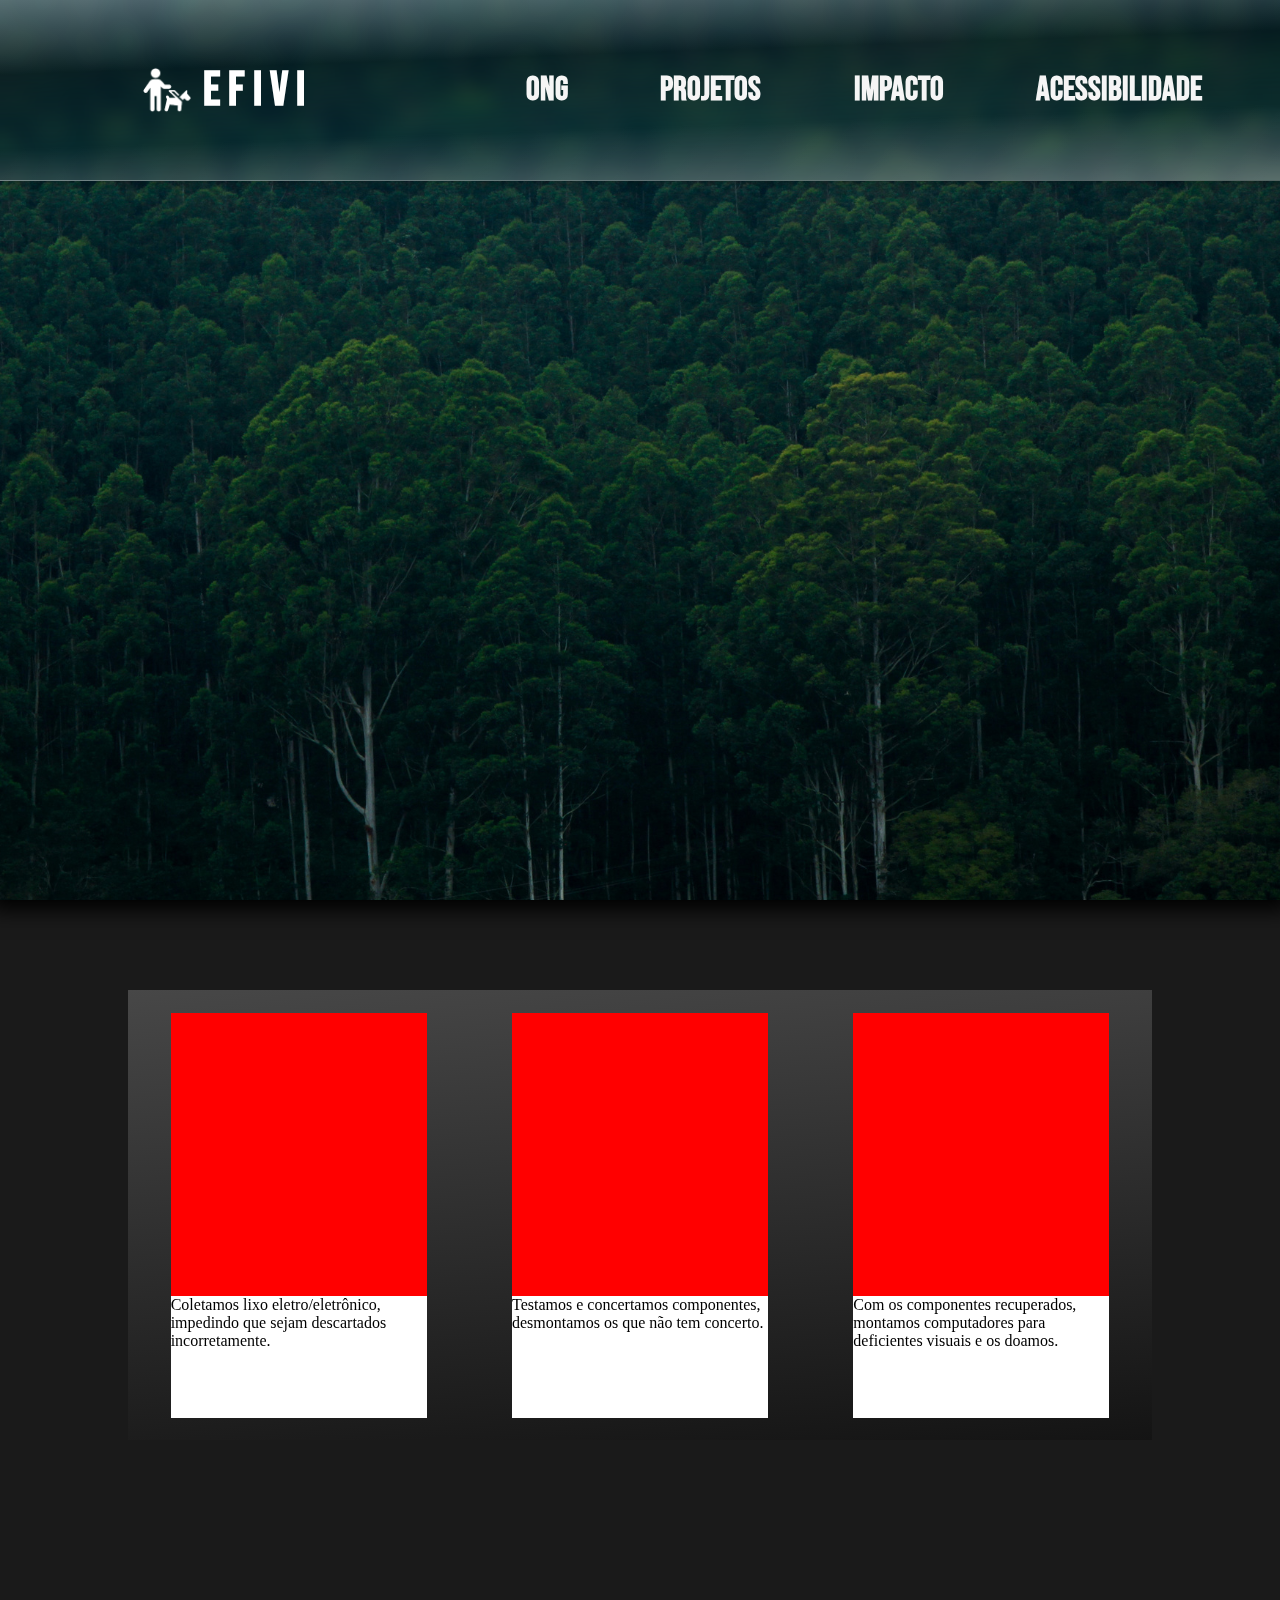
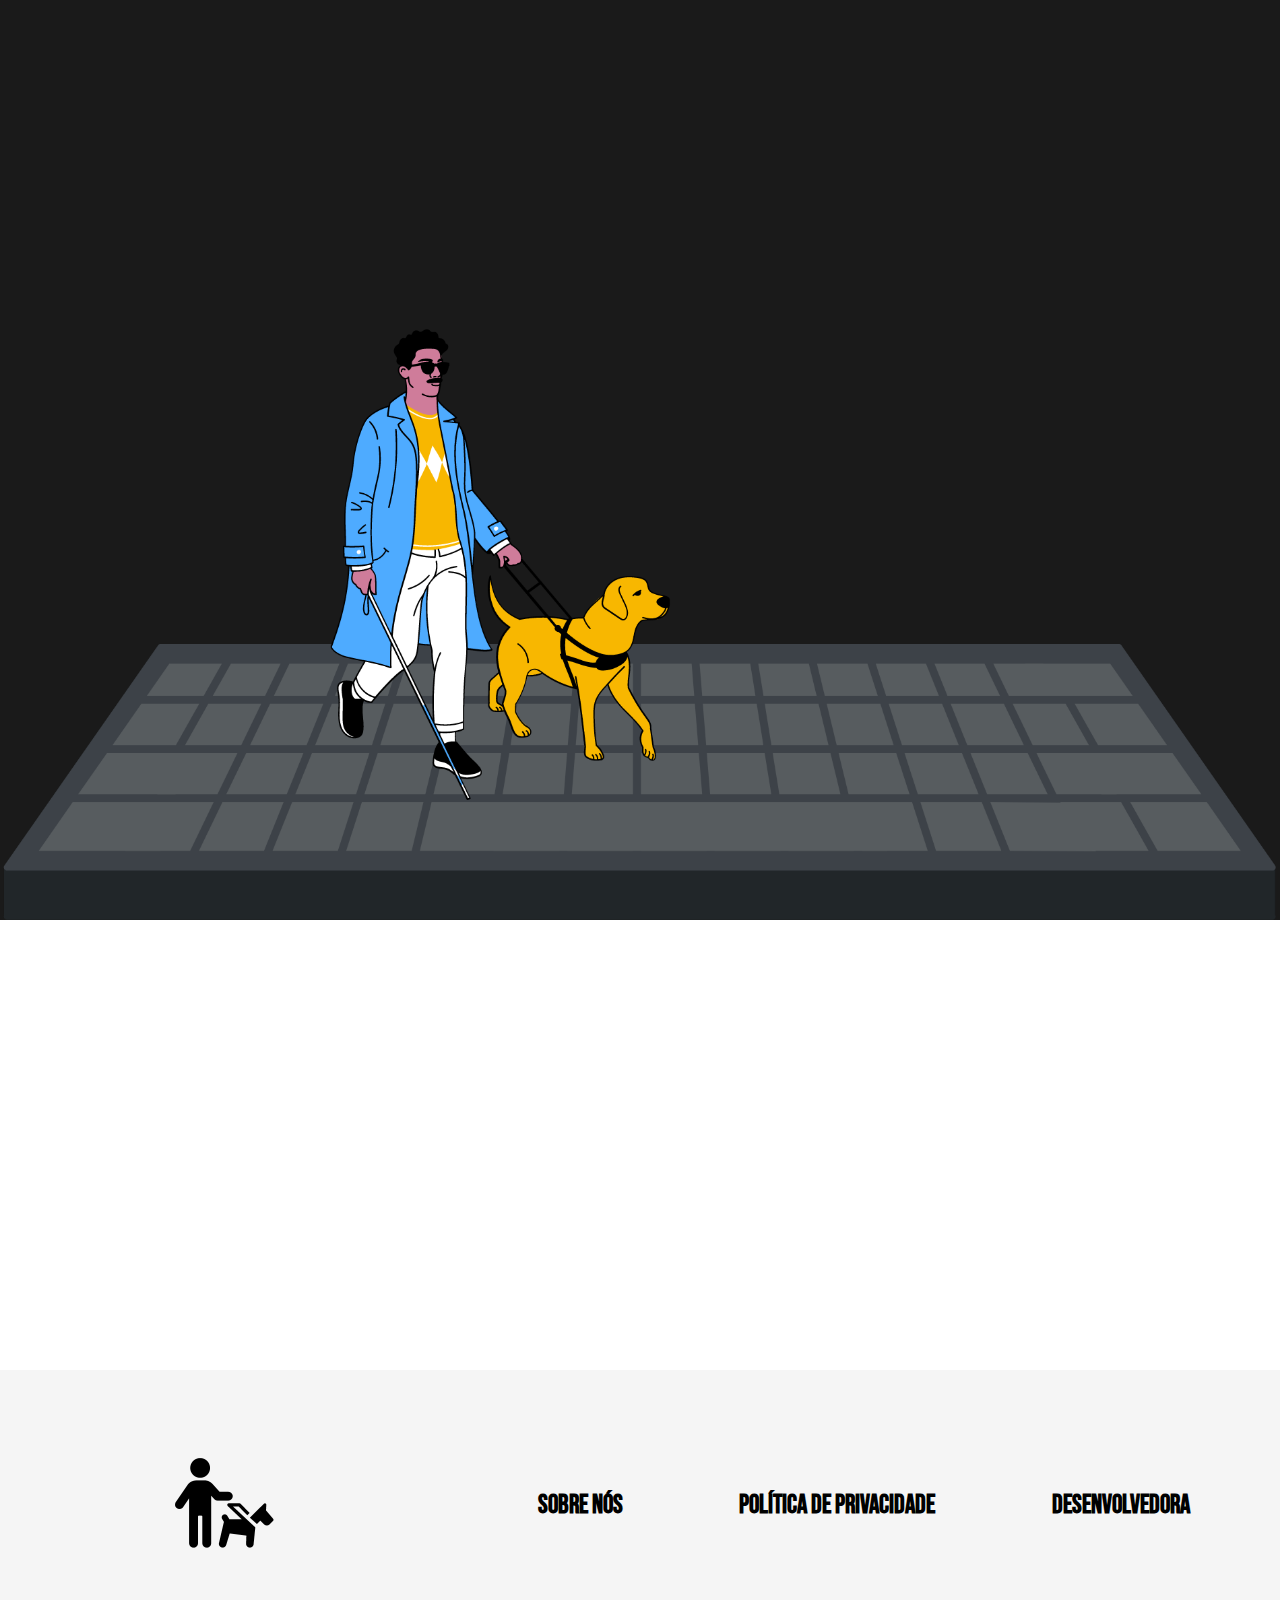
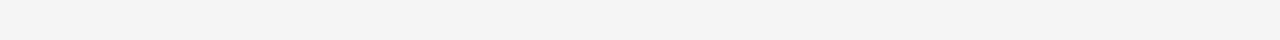
==== Integrador/index.html @ 6c8d858f "testecontent" ====
<!DOCTYPE html>
<html lang="pt-br">
<head>
    <meta charset="UTF-8">
    <meta name="viewport" content="width=device-width, initial-scale=1.0">
    <link rel="preconnect" href="https://fonts.googleapis.com">
    <link rel="preconnect" href="https://fonts.gstatic.com" crossorigin>
    <link href="https://fonts.googleapis.com/css2?family=Bebas+Neue&display=swap" rel="stylesheet">
    <link rel="stylesheet" href="index.css">
    <title>EFIVI</title>
</head>
<body>
    <header>
        <div class="logo">
            <a class="l-link" href="#">
                <img class="l-img" src="img/icons/2.png" alt="">
                <h1 id="l-name" class="name">E F I V I</h1>
            </a>
        </div>
        <nav class="menu">
            <a class="m-link" href="#"><h2>ONG</h2></a>
            <a class="m-link" href="#"><h2>Projetos</h2></a>
            <a class="m-link" href="#"><h2>Impacto</h2></a>
            <a class="m-link" href="#"><h2>Acessibilidade</h2></a>
        </nav>
        <button id="hamb">
            <img class="h-img" src="img/icons/hamb.png" alt="Ícone hamburguer para abrir o menu principal">
            <img class="x-img hiden" src="img/icons/x.png" alt="Ícone de x para ocultar o menu principal">
        </button>
    </header>

    <div class="presents">
        
    </div>

    <div class="info">
        <div class="i-cards">
            <div class="i-card">
                <div class="card-img"></div>
                <div class="card-text">
                    <p>Coletamos lixo eletro/eletrônico, impedindo que sejam descartados incorretamente.</p>
                </div>
            </div>
            <div class="i-card">
                <div class="card-img"></div>
                <div class="card-text">
                    <p>Testamos e concertamos componentes, desmontamos os que não tem concerto.</p>
                </div>
            </div>
            <div class="i-card">
                <div class="card-img"></div>
                <div class="card-text">
                    <p>Com os componentes recuperados, montamos computadores para deficientes visuais e os doamos.</p>
                </div>
            </div>
        </div>
    </div>

    <div class="local">
        <iframe class="map" src="https://www.google.com/maps/embed?pb=!1m14!1m8!1m3!1d14887.878663776388!2d-48.9656701!3d-21.1137755!3m2!1i1024!2i768!4f13.1!3m3!1m2!1s0x94bc1e9eace9d017%3A0xddfdd02f52a546bb!2sONG%20EFIVI%20-%20Eficiente%20Visual!5e0!3m2!1spt-BR!2sbr!4v1712339303853!5m2!1spt-BR!2sbr" style="border:0;" allowfullscreen="" loading="lazy" referrerpolicy="no-referrer-when-downgrade"></iframe>
    </div>

    <footer>
        <div class="logo">
            <a href="#">
                <img src="img/icons/1.png" alt="">
            </a>
        </div>
        <nav class="f-menu">
            <a class="f-link" href="#"><h3>Sobre nós</h3></a>
            <a class="f-link" href="#"><h3>Política de privacidade</h3></a>
            <a class="f-link" href="#"><h3>Desenvolvedora</h3></a>
        </nav>
    </footer>

    <script src="index.js"></script>
</body>
</html>
---- Integrador/index.css ----
* {
    margin: 0;
    padding: 0;
}

body {
    background-color: #1a1a1a;
}

/*===========================================================================HEADER*/

header {
    font-family: "bebas neue", sans-serif;
    background: linear-gradient(178deg, rgba(255, 255, 255, 0.3), rgba(0, 0, 0, 0.3), transparent, rgba(255, 255, 255, 0.3));
    backdrop-filter: blur(10px);
    color: white;
    width: 100%;
    height: 20vh;
    position: fixed;
    display: flex;
    align-items: center;
    justify-content: space-around;
    z-index: 10;
    border-bottom: 1px solid rgba(245, 245, 245, 0.2);
    box-shadow: 0px 0px 10px 2px rgba(0, 0, 0, 0.3);
}

.logo {
    width: 30%;
    display: flex;
    align-items: center;
    justify-content: space-around;
}

.l-img {
    width: 3rem;
}

.l-link {
    text-decoration: none;
    display: flex;
    align-items: center;
    justify-content: space-around;
    gap: 1vw;
    padding: 1% 2%;
}

.name {
    text-decoration: none;
    color: white;
    font-size: 3rem;
}

.menu {
    width: 60%;
    display: flex;
    align-items: center;
    justify-content: space-around;
}

.m-link {
    text-decoration: none;
    color: whitesmoke;
    font-size: 1.4rem;
    padding: 1% 2%;
    border: 4px solid transparent;

    &:hover {
        color: white;
        border: 4px solid white;
    }
}

#hamb {
    display: none;
    background-color: transparent;
    color: white;
    border: none;
}

.h-img {
    height: 5vh;
}

.x-img {
    height: 5vh;
}

.hiden {
    display: none;
}

/*===========================================================================APRESENTAÇÃO*/

.presents {
    width: 100%;
    height: 100vh;
    background-image: url(img/bg/1.png);
    background-repeat: no-repeat;
    background-size: cover;
    background-position: center;
    box-shadow: 0px 0px 20px 10px black;

    display: flex;
    align-items: center;
    justify-content: center;
}

/*===========================================================================INFO*/

.info {
    width: 100%;
    height: 180vh;
    background-image: url(img/bg/blindwithdog.png);
    background-repeat: no-repeat;
    background-size: contain;
    background-position: bottom;

    display: flex;
    justify-content: center;
}

.i-cards {
    width: 80vw;
    height: 50vh;
    background: linear-gradient(175deg, rgba(255, 255, 255, 0.2), rgba(0, 0, 0, 0.2));
    backdrop-filter: blur(2px);
    margin-top: 10vh;

    display: flex;
    align-items: center;
    justify-content: space-around;
}

.i-card {
    width: 20vw;
    height: 90%;
    background-color: white;
}

.card-img {
    width: 100%;
    height: 70%;
    background-color: red;
}

/*===========================================================================MAPA*/

.local {
    width: 100%;
    height: auto;
    background-color: white;
    display: flex;
    align-items: center;
    flex-direction: column;
}

.map {
    width: 100%;
    height: 50vh;
}

/*===========================================================================FOOTER*/

footer {
    width: 100%;
    height: 30vh;
    background-color: whitesmoke;
    display: flex;
    align-items: center;
    justify-content: space-around;
}

.f-menu {
    width: 60%;
    display: flex;
    align-items: center;
    justify-content: space-around;
}

.f-link {
    text-decoration: none;
    font-family: "bebas neue", sans-serif;
    font-size: 1.4rem;
    color: black;
    border: 4px solid transparent;
    padding: 1% 2%;

    &:hover {
        border: 4px solid black;
    }
}

/*===========================================================================MEDIAQUERY*/

@media (max-width: 900px) {
    .logo {
        width: 50%;
    }
    .menu {
        display: none;
    }
    .show {
        display: flex;
        flex-direction: column;
        position: absolute;
        top: 100%;
        width: 100%;
        padding: 1%;
        background-color: rgba(0, 0, 0, 0.6);
        backdrop-filter: blur(5px);
    }
    #hamb {
        display: block;
    }
    .f-menu {
        flex-direction: column;
    }
}
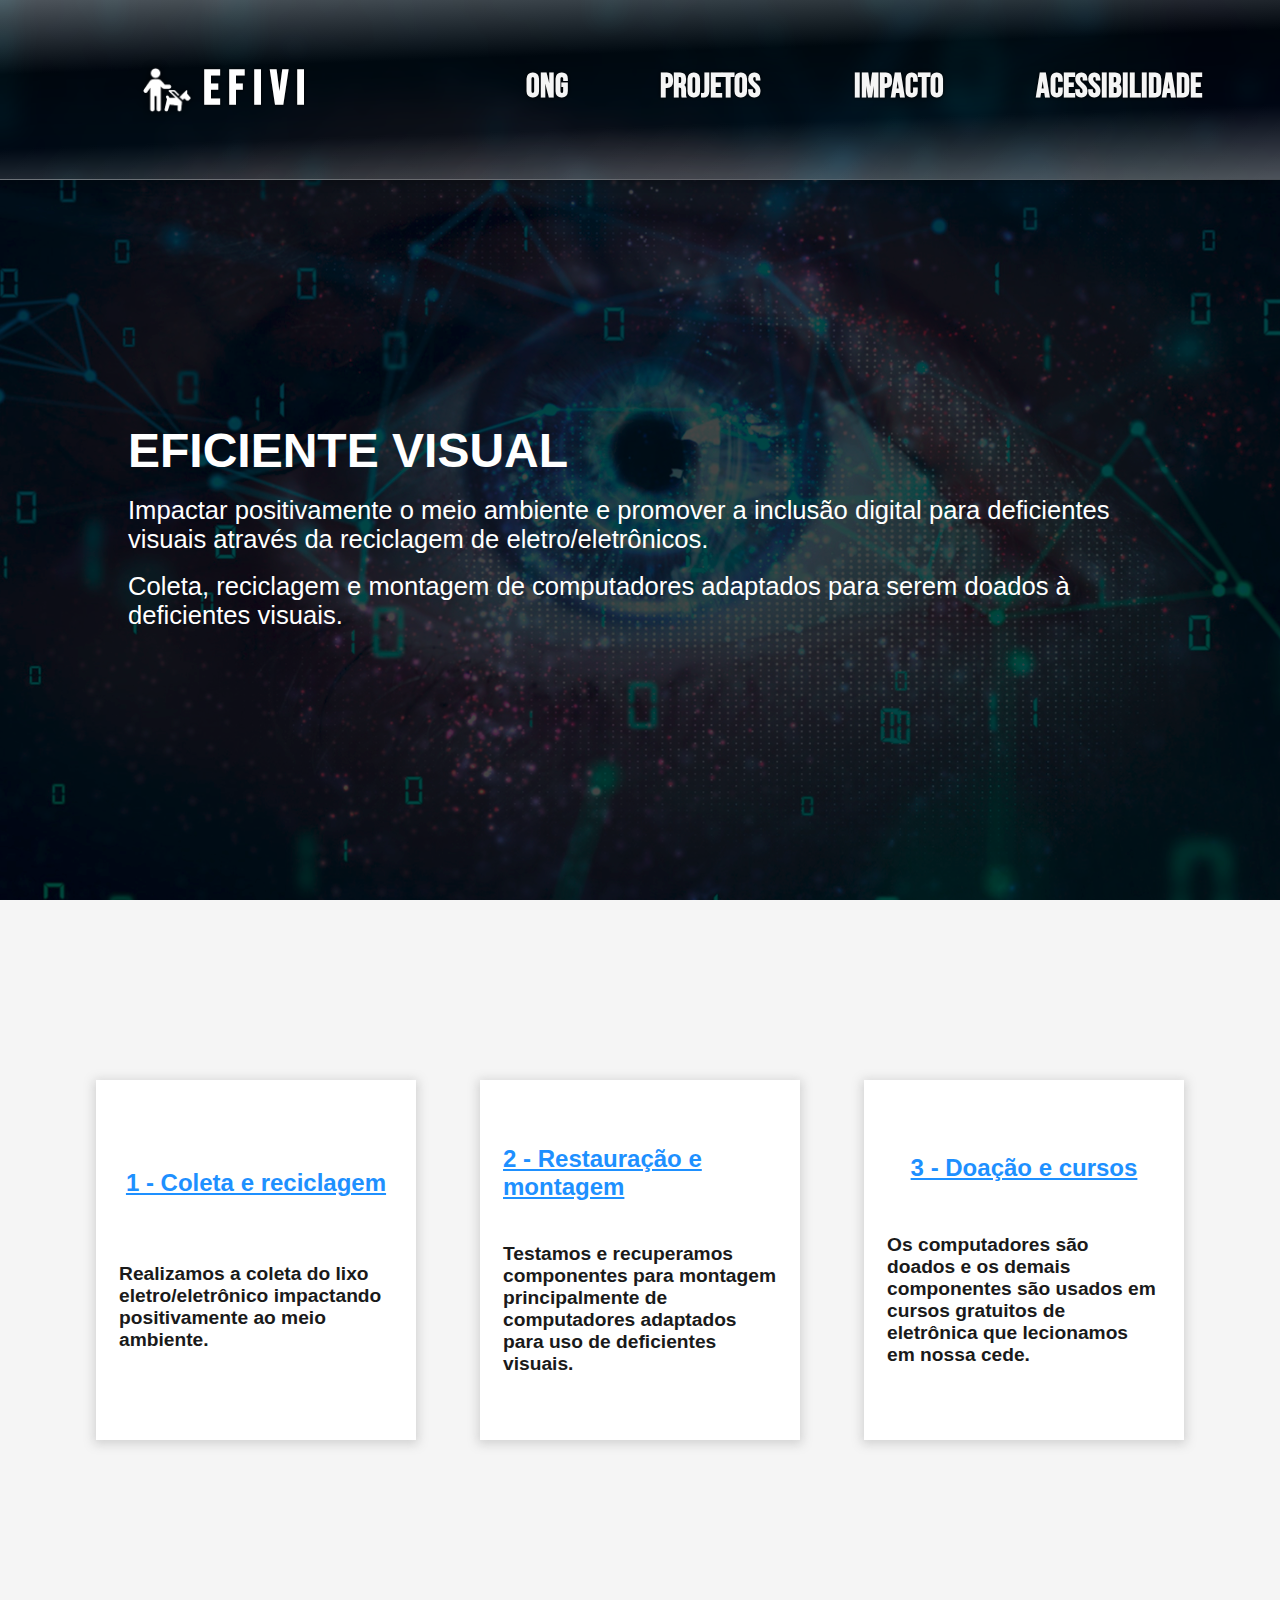
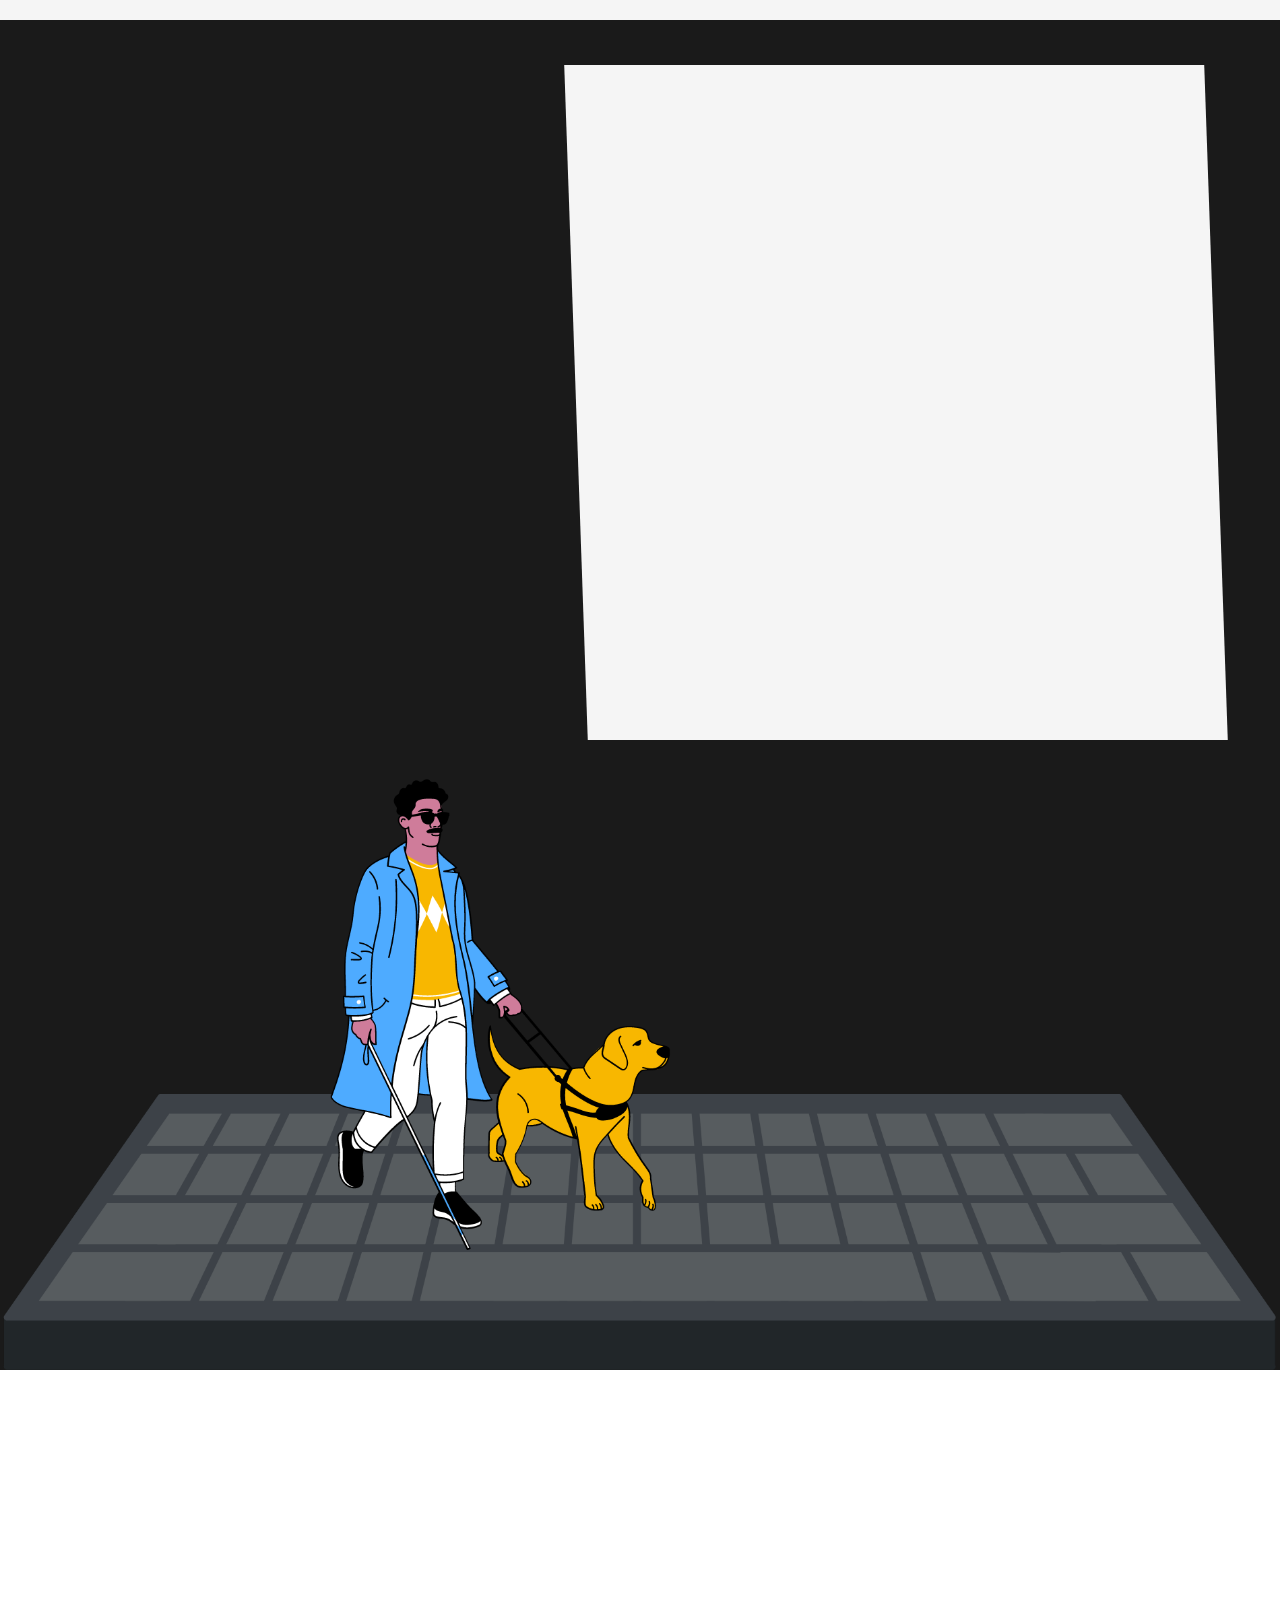
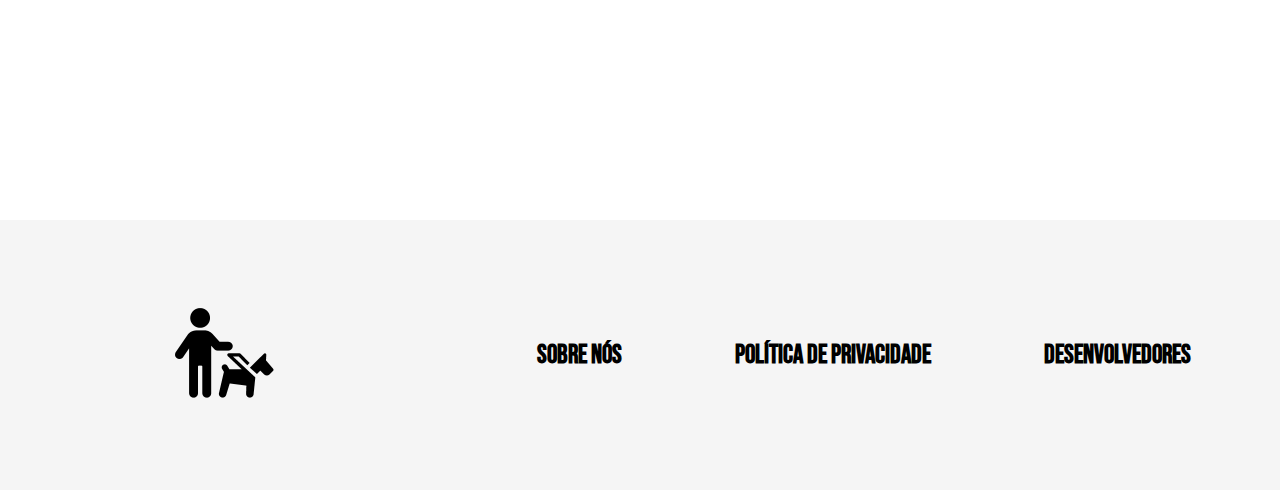
==== commit abd6578f: "1104" ====
--- a/Integrador/index.html
+++ b/Integrador/index.html
@@ -30,29 +30,39 @@
     </header>
 
     <div class="presents">
-        
+        <div class="p-content">
+            <div class="p-title">
+                <p class="t-text">EFICIENTE VISUAL</p>
+            </div>
+            <div class="p-desc">
+                <p class="d-text">Impactar positivamente o meio ambiente e promover a inclusão digital para deficientes visuais através da reciclagem de eletro/eletrônicos.</p>
+            </div>
+            <div class="p-desc">
+                <p class="d-text">Coleta, reciclagem e montagem de computadores adaptados para serem doados à deficientes visuais.</p>
+            </div>
+        </div>
+    </div>
+
+    <div class="process">
+        <div class="cards">
+            <div class="card">
+                <h3 class="card-title">1 - Coleta e reciclagem</h3>
+                <p class="card-text">Realizamos a coleta do lixo eletro/eletrônico impactando positivamente ao meio ambiente.</p>
+            </div>
+            <div class="card">
+                <h3 class="card-title">2 - Restauração e montagem</h3>
+                <p class="card-text">Testamos e recuperamos componentes para montagem principalmente de computadores adaptados para uso de deficientes visuais.</p>
+            </div>
+            <div class="card">
+                <h3 class="card-title">3 - Doação e cursos</h3>
+                <p class="card-text">Os computadores são doados e os demais componentes são usados em cursos gratuitos de eletrônica que lecionamos em nossa cede.</p>
+            </div>
+        </div>
     </div>
 
     <div class="info">
-        <div class="i-cards">
-            <div class="i-card">
-                <div class="card-img"></div>
-                <div class="card-text">
-                    <p>Coletamos lixo eletro/eletrônico, impedindo que sejam descartados incorretamente.</p>
-                </div>
-            </div>
-            <div class="i-card">
-                <div class="card-img"></div>
-                <div class="card-text">
-                    <p>Testamos e concertamos componentes, desmontamos os que não tem concerto.</p>
-                </div>
-            </div>
-            <div class="i-card">
-                <div class="card-img"></div>
-                <div class="card-text">
-                    <p>Com os componentes recuperados, montamos computadores para deficientes visuais e os doamos.</p>
-                </div>
-            </div>
+        <div class="info-content">
+            
         </div>
     </div>
 
@@ -69,7 +79,7 @@
         <nav class="f-menu">
             <a class="f-link" href="#"><h3>Sobre nós</h3></a>
             <a class="f-link" href="#"><h3>Política de privacidade</h3></a>
-            <a class="f-link" href="#"><h3>Desenvolvedora</h3></a>
+            <a class="f-link" href="#"><h3>Desenvolvedores</h3></a>
         </nav>
     </footer>
 
--- a/Integrador/index.css
+++ b/Integrador/index.css
@@ -1,6 +1,7 @@
 * {
     margin: 0;
     padding: 0;
+    box-sizing: border-box;
 }
 
 body {
@@ -13,7 +14,6 @@
     font-family: "bebas neue", sans-serif;
     background: linear-gradient(178deg, rgba(255, 255, 255, 0.3), rgba(0, 0, 0, 0.3), transparent, rgba(255, 255, 255, 0.3));
     backdrop-filter: blur(10px);
-    color: white;
     width: 100%;
     height: 20vh;
     position: fixed;
@@ -34,6 +34,7 @@
 
 .l-img {
     width: 3rem;
+    filter: drop-shadow(0px 0px 4px black);
 }
 
 .l-link {
@@ -49,6 +50,7 @@
     text-decoration: none;
     color: white;
     font-size: 3rem;
+    text-shadow: 0px 0px 4px black;
 }
 
 .menu {
@@ -61,13 +63,17 @@
 .m-link {
     text-decoration: none;
     color: whitesmoke;
+    font-weight: bold;
+    text-shadow: 0px 0px 4px black;
     font-size: 1.4rem;
     padding: 1% 2%;
-    border: 4px solid transparent;
+    /*border: 4px solid transparent;*/
+    border-bottom: 5px solid transparent;
 
     &:hover {
         color: white;
-        border: 4px solid white;
+        /*border: 4px solid white;*/
+        border-bottom: 5px solid rgb(110, 214, 6);
     }
 }
 
@@ -95,53 +101,110 @@
 .presents {
     width: 100%;
     height: 100vh;
-    background-image: url(img/bg/1.png);
+    background-image: url(img/bg/olhoquetudovedigital.png);
     background-repeat: no-repeat;
     background-size: cover;
     background-position: center;
     box-shadow: 0px 0px 20px 10px black;
 
     display: flex;
-    align-items: center;
+    align-items: flex-end;
     justify-content: center;
 }
 
+.p-content {
+    width: 80%;
+    margin-bottom: 30vh;
+    display: flex;
+    align-items: flex-start;
+    justify-content: center;
+    flex-direction: column;
+    gap: 2vh;
+}
+
+.t-text {
+    color: white;
+    font-family: sans-serif;
+    font-size: 3rem;
+    font-weight: bold;
+}
+
+.d-text {
+    color: white;
+    font-family: sans-serif;
+    font-size: 1.6rem;
+}
+
+/*===========================================================================PROCESSOS*/
+
+.process {
+    width: 100%;
+    height: 80vh;
+    background-color: whitesmoke;
+    display: flex;
+    align-items: center;
+    justify-content: space-around;
+}
+
+.cards {
+    width: 90%;
+    display: flex;
+    align-items: center;
+    justify-content: space-around;
+}
+
+.card {
+    width: 25vw;
+    min-width: 20vw;
+    height: 40vh;
+    background-color: white;
+    box-shadow: 0px 2px 10px 2px rgba(128, 128, 128, 0.3);
+    text-align: left;
+    padding: 2%;
+
+    display: flex;
+    align-items: center;
+    justify-content: space-evenly;
+    flex-direction: column;
+    cursor: default;
+}
+
+.card-title {
+    color: dodgerblue;
+    font-family: sans-serif;
+    font-weight: bolder;
+    font-size: 1.5rem;
+    text-decoration: underline;
+}
+
+.card-text {
+    color: #1a1a1a;
+    font-family: sans-serif;
+    font-weight: bold;
+    font-size: 1.2rem;
+}
+
 /*===========================================================================INFO*/
 
 .info {
     width: 100%;
-    height: 180vh;
+    height: 150vh;
     background-image: url(img/bg/blindwithdog.png);
     background-repeat: no-repeat;
     background-size: contain;
     background-position: bottom;
 
     display: flex;
-    justify-content: center;
-}
-
-.i-cards {
-    width: 80vw;
-    height: 50vh;
-    background: linear-gradient(175deg, rgba(255, 255, 255, 0.2), rgba(0, 0, 0, 0.2));
-    backdrop-filter: blur(2px);
-    margin-top: 10vh;
-
-    display: flex;
-    align-items: center;
-    justify-content: space-around;
-}
-
-.i-card {
-    width: 20vw;
-    height: 90%;
-    background-color: white;
-}
-
-.card-img {
-    width: 100%;
-    height: 70%;
-    background-color: red;
+    justify-content: flex-end;
+}
+
+.info-content {
+    width: 50%;
+    height: 50%;
+    background-color: whitesmoke;
+    margin: 5vh 5vw;
+    border-radius: 0px;
+    transform: skew(2deg);
 }
 
 /*===========================================================================MAPA*/
@@ -207,12 +270,24 @@
         top: 100%;
         width: 100%;
         padding: 1%;
-        background-color: rgba(0, 0, 0, 0.6);
+        background-color: rgba(0, 0, 0, 1);
         backdrop-filter: blur(5px);
     }
     #hamb {
         display: block;
     }
+    .cards {
+        flex-direction: column;
+        gap: 2vh;
+    }
+    .card {
+        width: 70vw;
+        min-width: 20vw;
+        height: 20vh; 
+    }
+    .info-content {
+        width: 90%;
+    }
     .f-menu {
         flex-direction: column;
     }
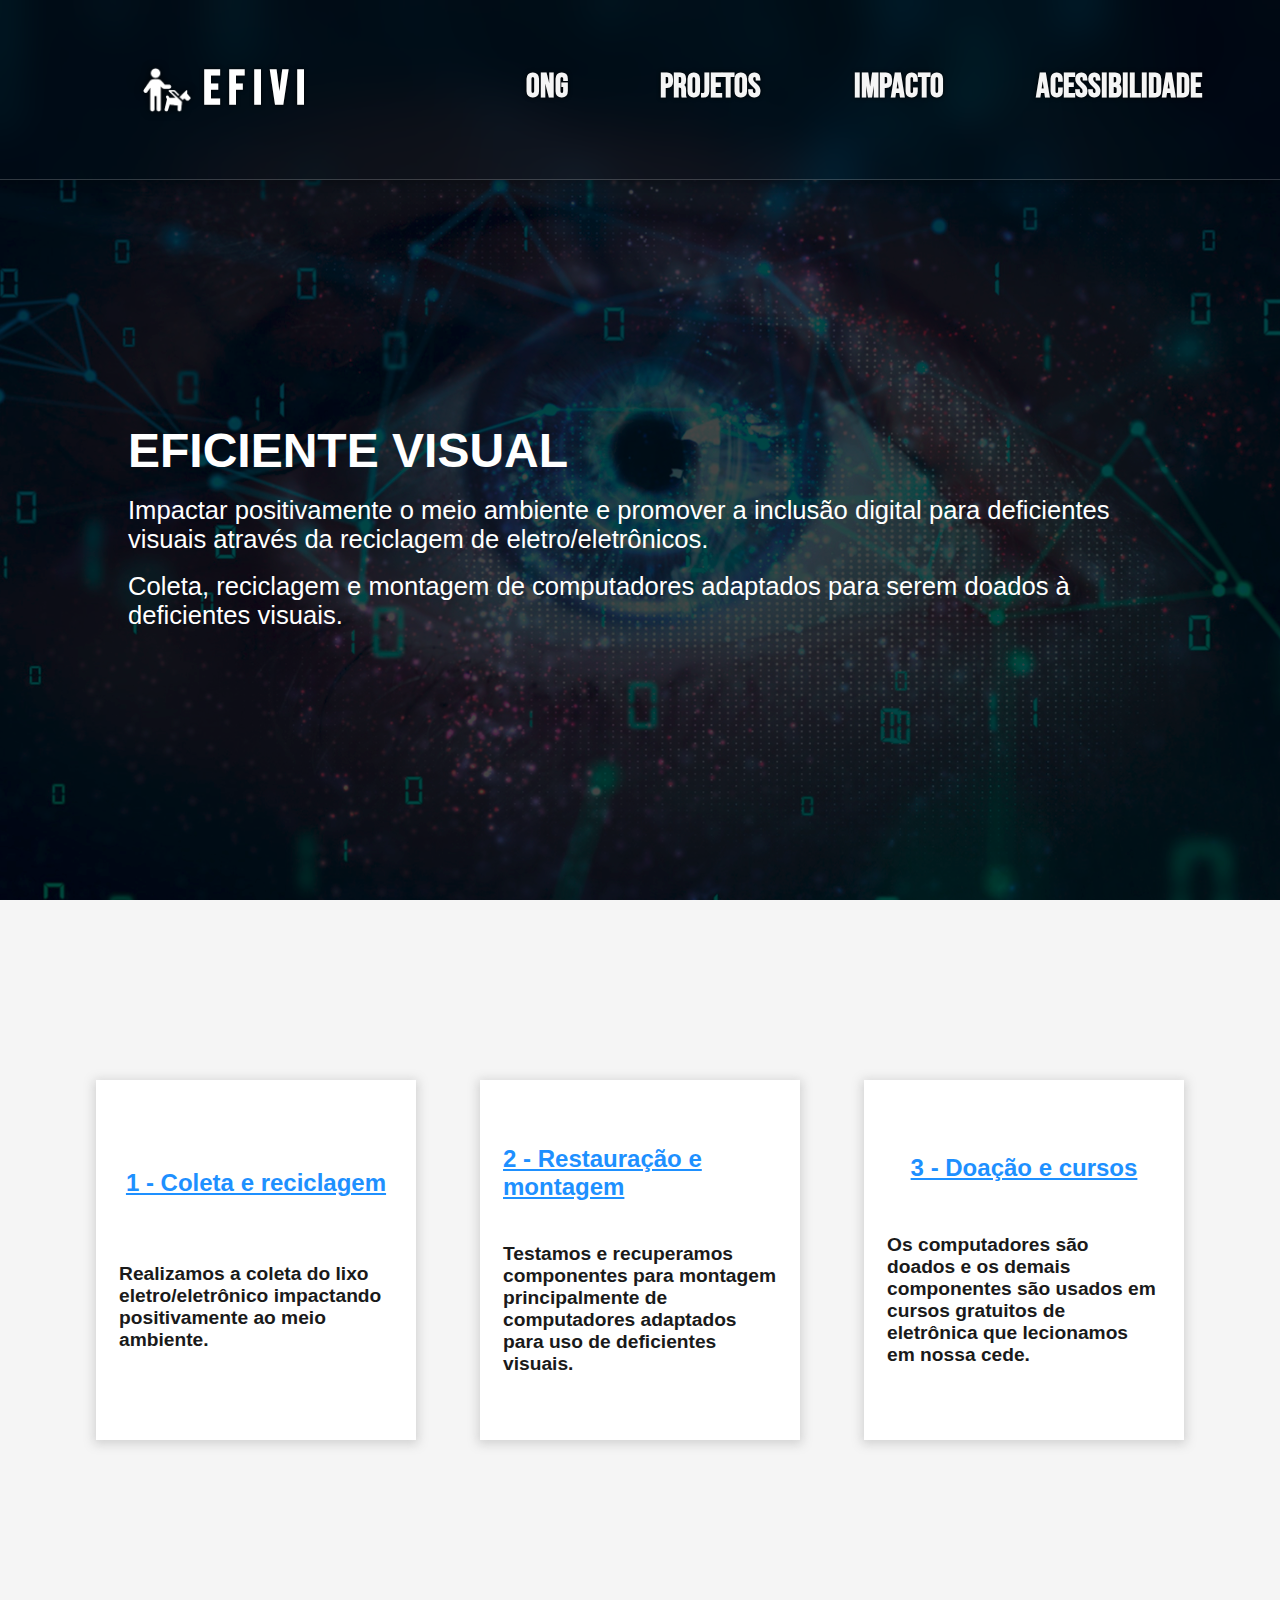
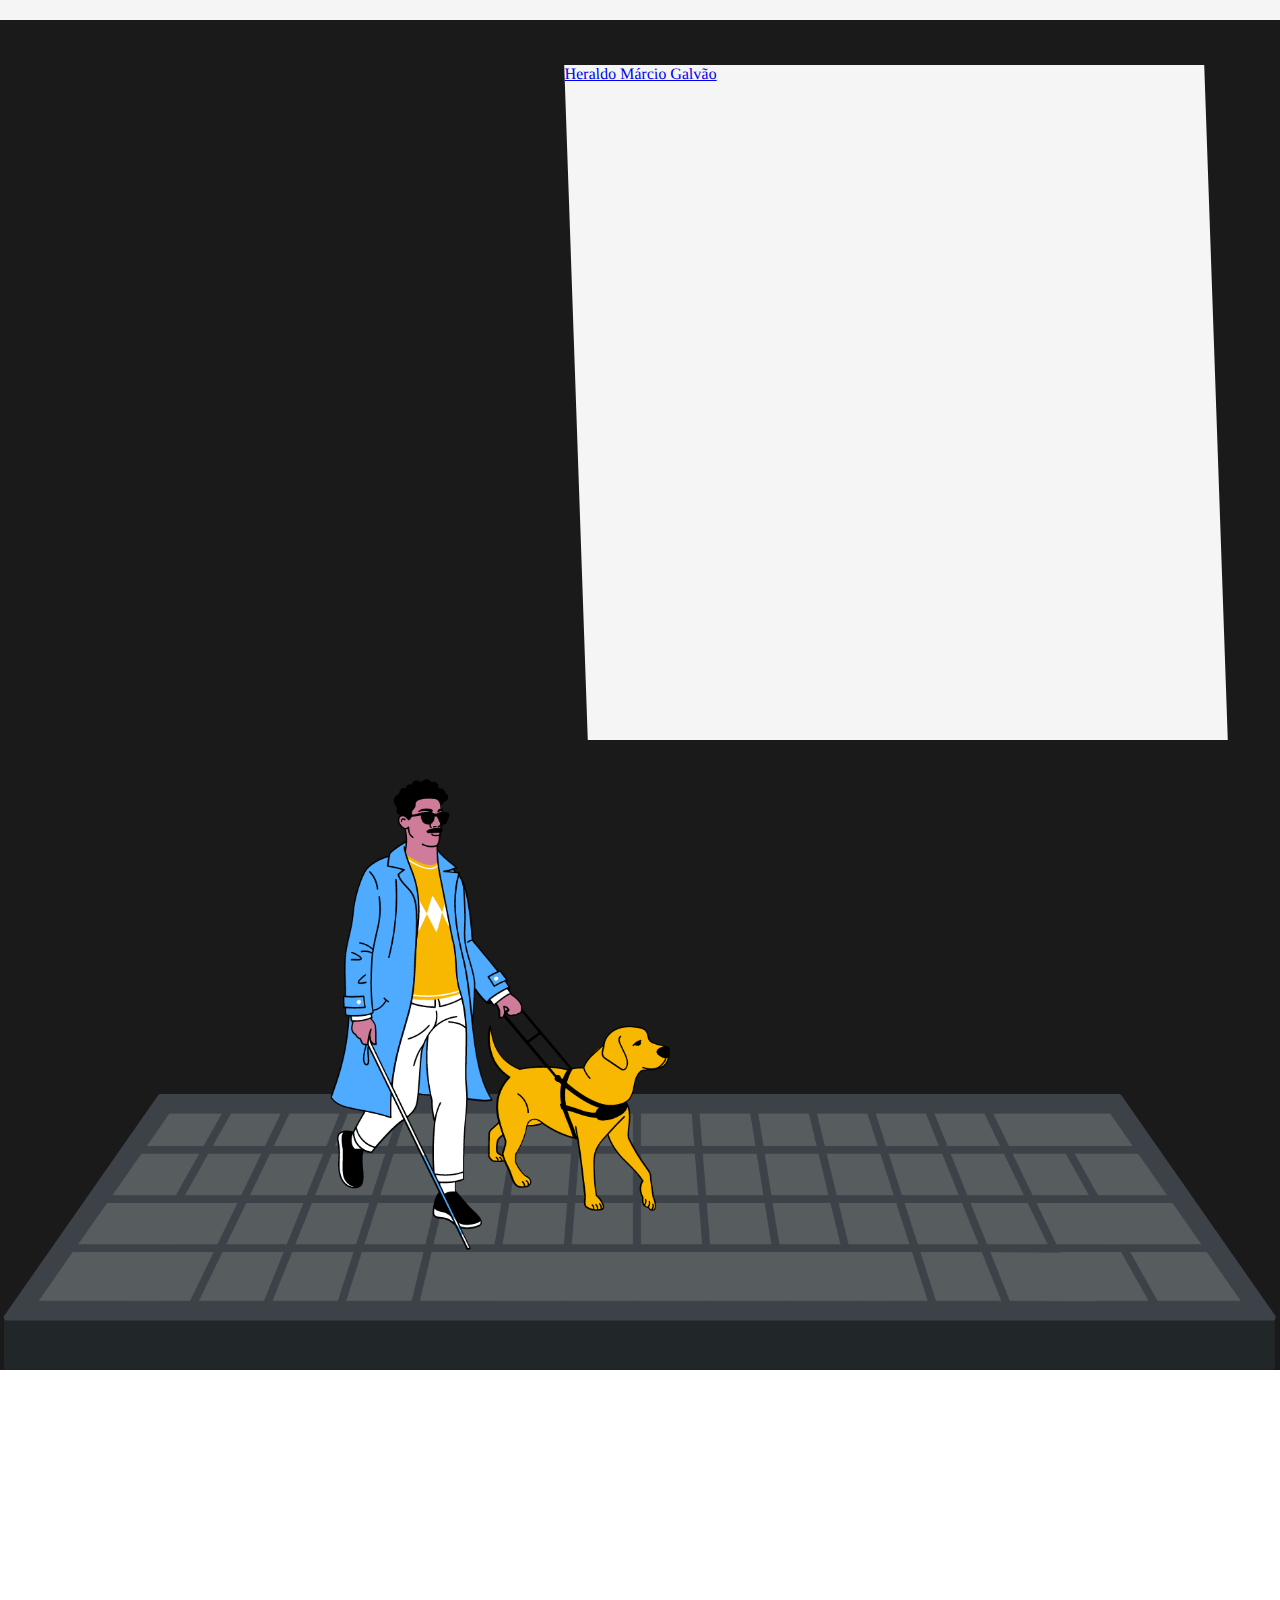
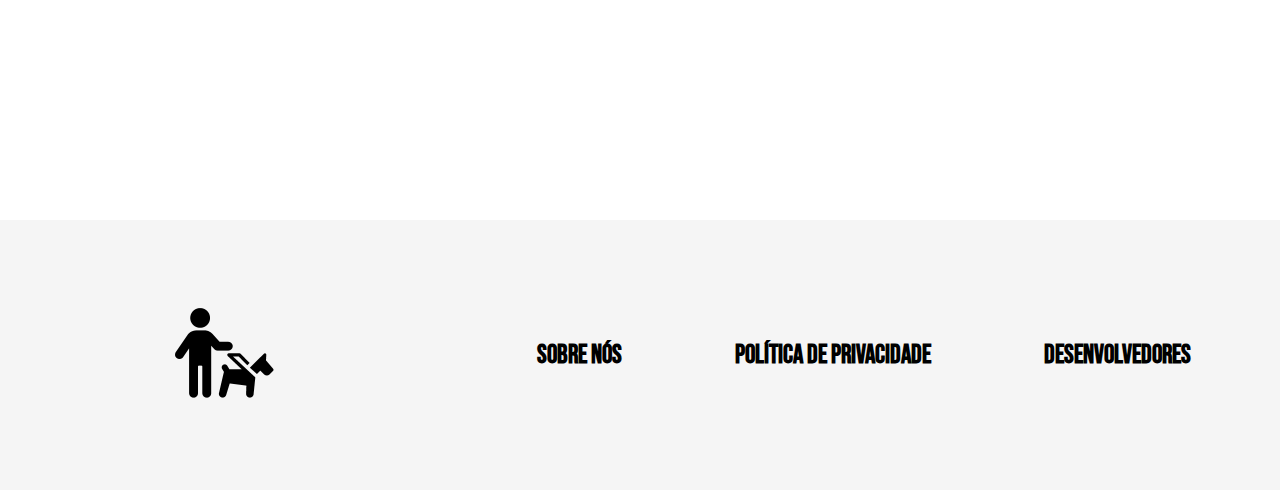
==== commit 3da02227: "1204" ====
--- a/Integrador/index.html
+++ b/Integrador/index.html
@@ -19,8 +19,8 @@
         </div>
         <nav class="menu">
             <a class="m-link" href="#"><h2>ONG</h2></a>
-            <a class="m-link" href="#"><h2>Projetos</h2></a>
-            <a class="m-link" href="#"><h2>Impacto</h2></a>
+            <a class="m-link" href="projetos.html"><h2>Projetos</h2></a>
+            <a class="m-link" href="impacto.html"><h2>Impacto</h2></a>
             <a class="m-link" href="#"><h2>Acessibilidade</h2></a>
         </nav>
         <button id="hamb">
@@ -62,7 +62,7 @@
 
     <div class="info">
         <div class="info-content">
-            
+            <a href="https://youtube.com/@SenhorGalvao?si=eXcw95epVBjJ8Abp">Heraldo Márcio Galvão</a>
         </div>
     </div>
 
@@ -77,7 +77,7 @@
             </a>
         </div>
         <nav class="f-menu">
-            <a class="f-link" href="#"><h3>Sobre nós</h3></a>
+            <a class="f-link" href="sobre.html"><h3>Sobre nós</h3></a>
             <a class="f-link" href="#"><h3>Política de privacidade</h3></a>
             <a class="f-link" href="#"><h3>Desenvolvedores</h3></a>
         </nav>
--- a/Integrador/index.css
+++ b/Integrador/index.css
@@ -12,8 +12,8 @@
 
 header {
     font-family: "bebas neue", sans-serif;
-    background: linear-gradient(178deg, rgba(255, 255, 255, 0.3), rgba(0, 0, 0, 0.3), transparent, rgba(255, 255, 255, 0.3));
-    backdrop-filter: blur(10px);
+    /*background: linear-gradient(178deg, rgba(255, 255, 255, 0.3), rgba(0, 0, 0, 0.3), transparent, rgba(255, 255, 255, 0.3));*/
+    backdrop-filter: blur(20px);
     width: 100%;
     height: 20vh;
     position: fixed;
@@ -86,10 +86,12 @@
 
 .h-img {
     height: 5vh;
+    filter: drop-shadow(0px 0px 4px black);
 }
 
 .x-img {
     height: 5vh;
+    filter: drop-shadow(0px 0px 4px black);
 }
 
 .hiden {
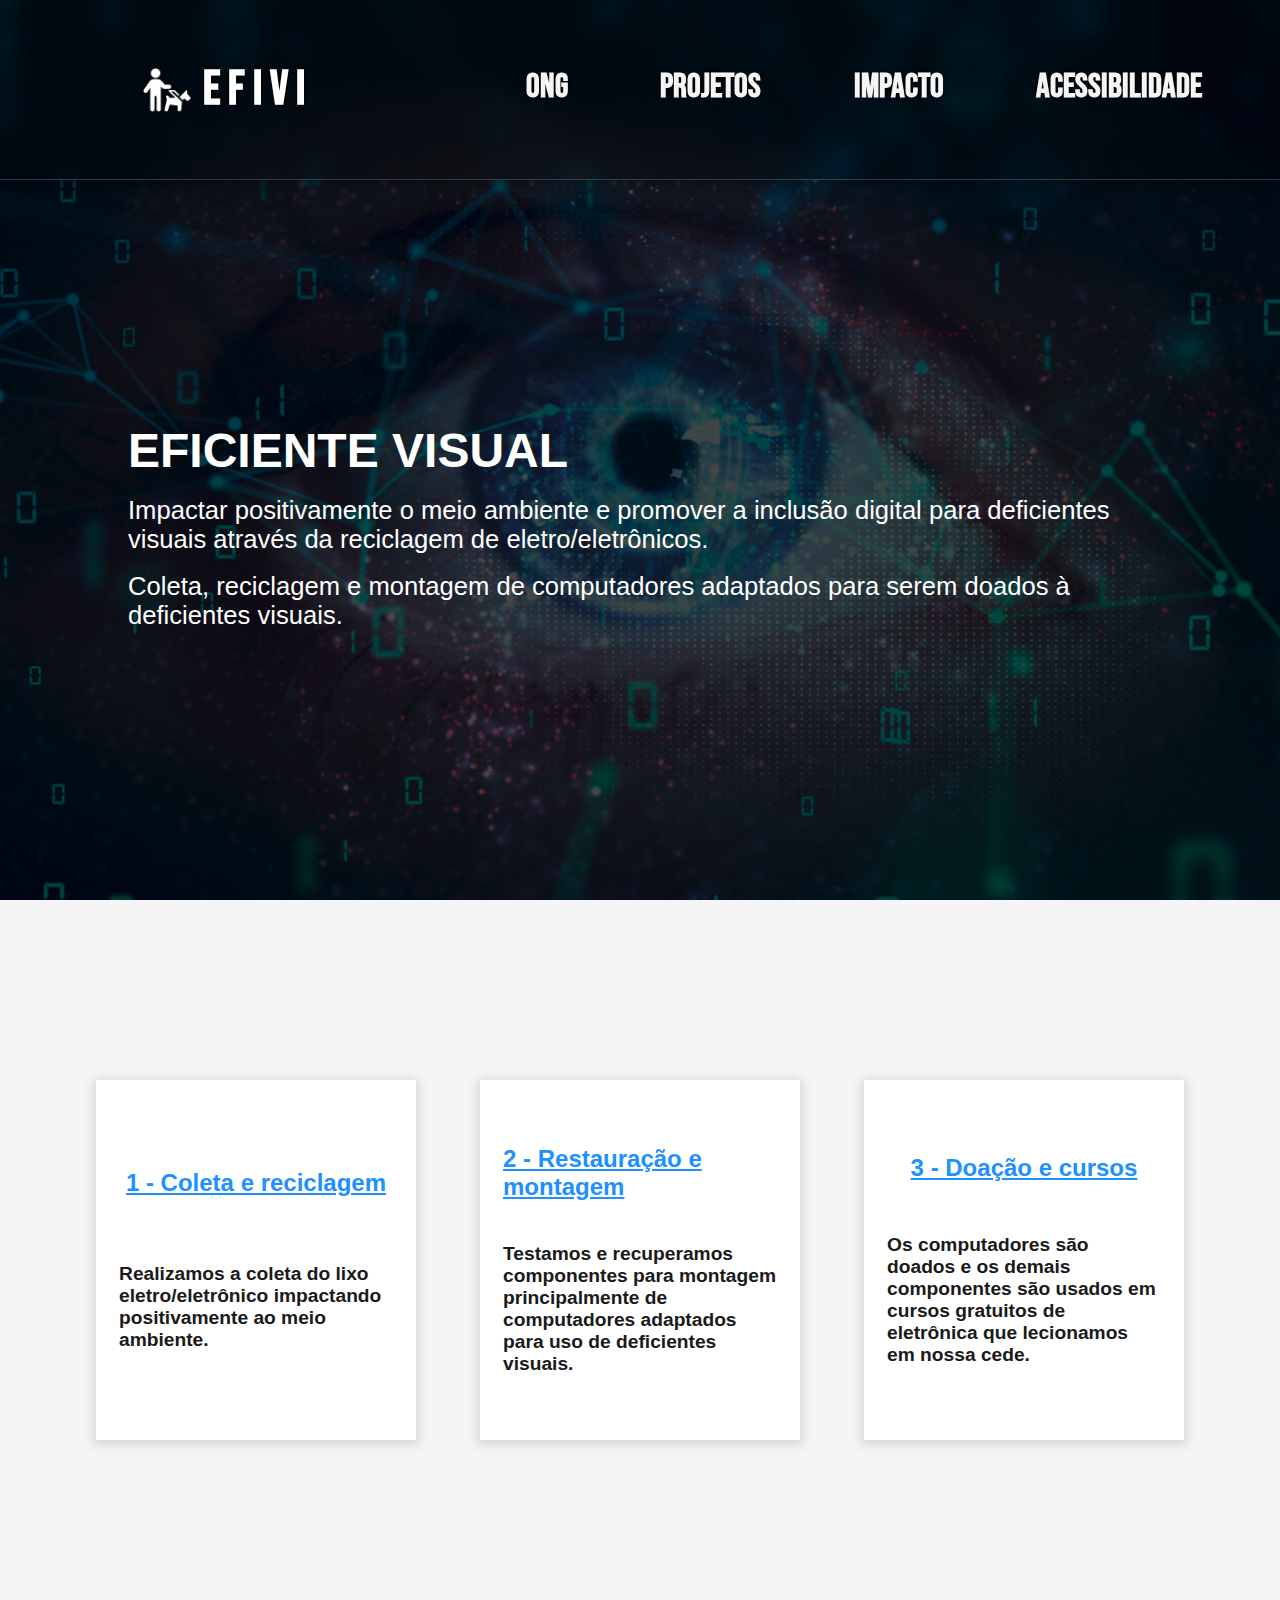
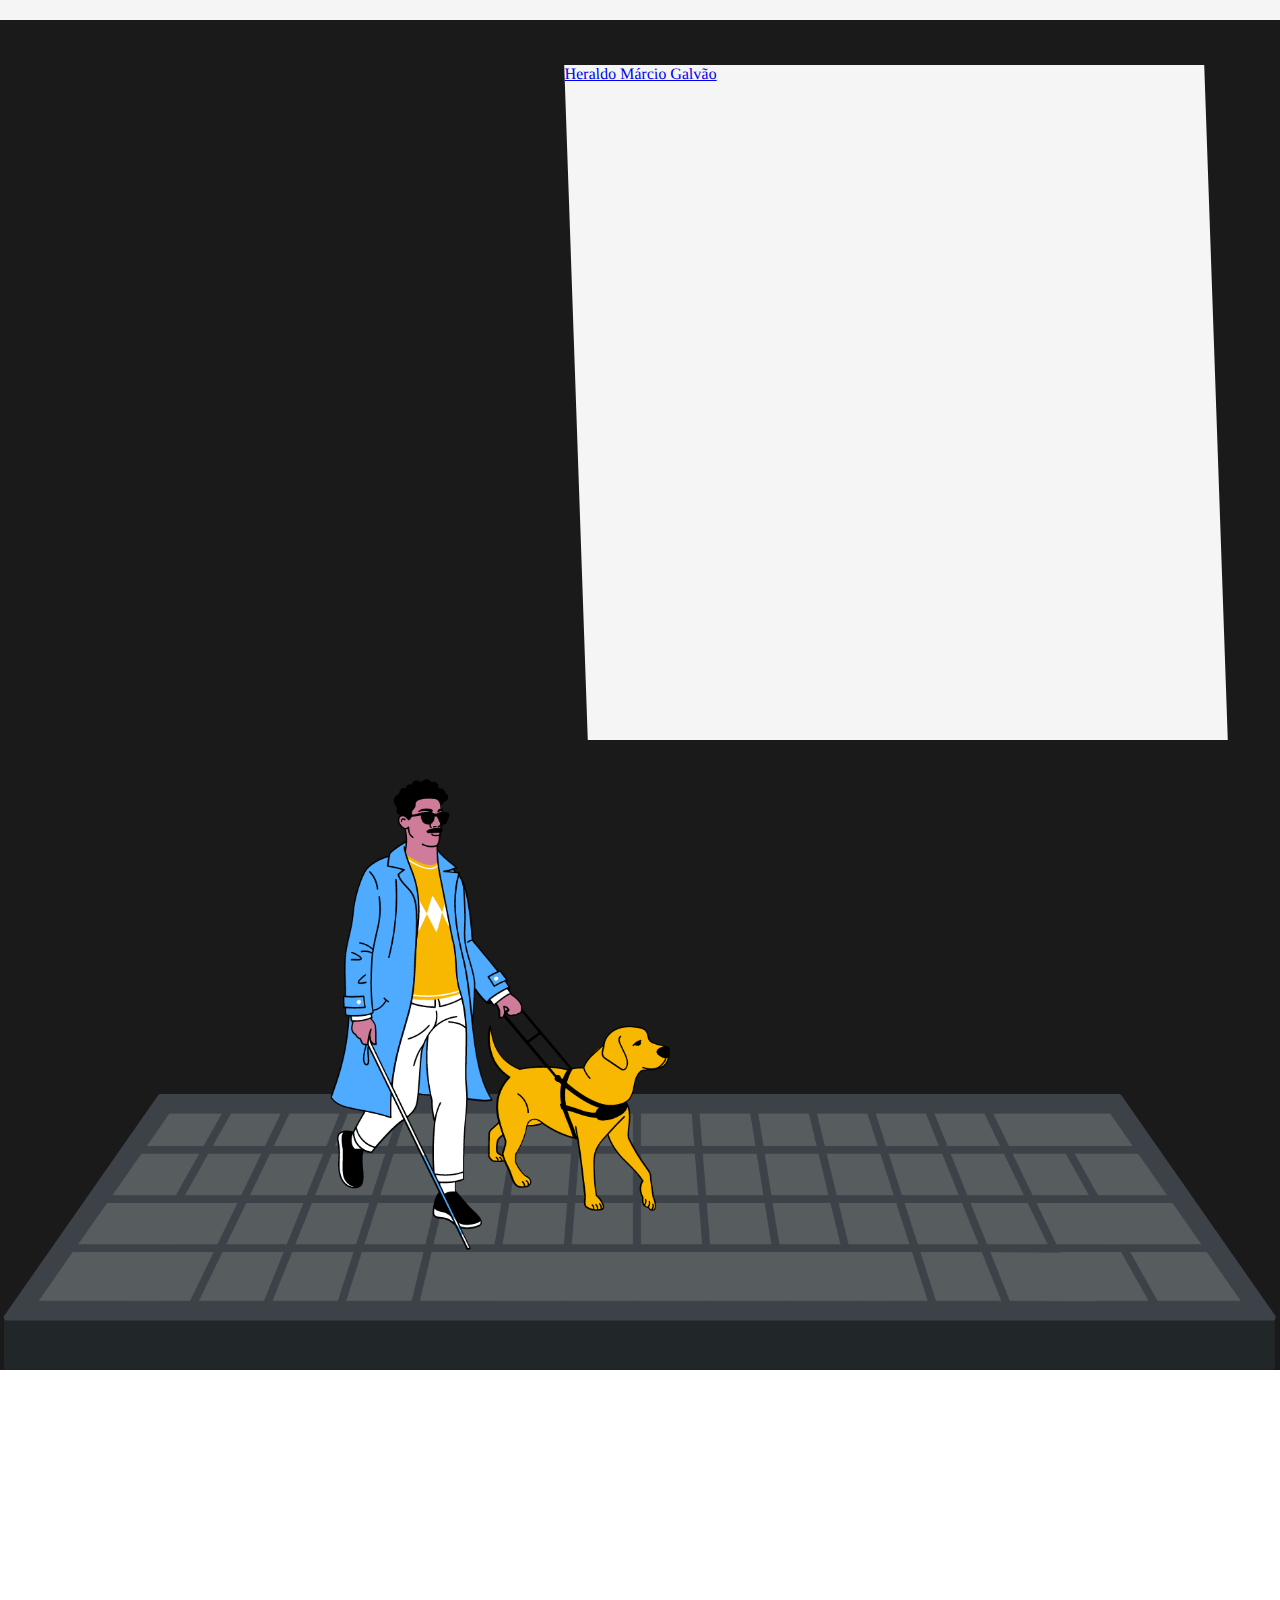
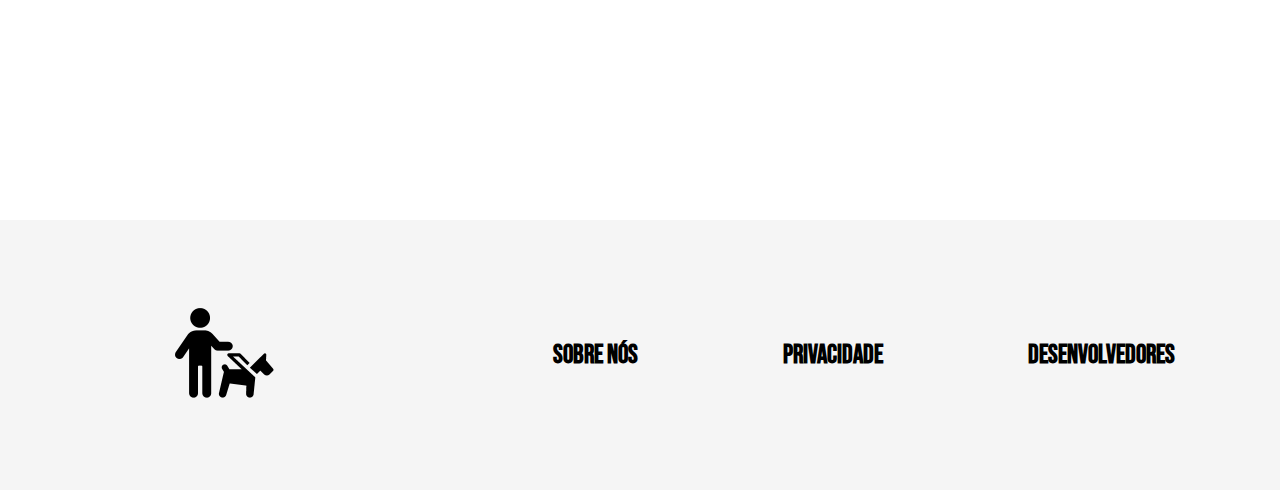
==== commit 7d1dfe80: "1304" ====
--- a/Integrador/index.html
+++ b/Integrador/index.html
@@ -78,7 +78,7 @@
         </div>
         <nav class="f-menu">
             <a class="f-link" href="sobre.html"><h3>Sobre nós</h3></a>
-            <a class="f-link" href="#"><h3>Política de privacidade</h3></a>
+            <a class="f-link" href="#"><h3>Privacidade</h3></a>
             <a class="f-link" href="#"><h3>Desenvolvedores</h3></a>
         </nav>
     </footer>
--- a/Integrador/index.css
+++ b/Integrador/index.css
@@ -13,7 +13,8 @@
 header {
     font-family: "bebas neue", sans-serif;
     /*background: linear-gradient(178deg, rgba(255, 255, 255, 0.3), rgba(0, 0, 0, 0.3), transparent, rgba(255, 255, 255, 0.3));*/
-    backdrop-filter: blur(20px);
+    background-color: rgba(0, 0, 0, 0.2);
+    backdrop-filter: blur(10px);
     width: 100%;
     height: 20vh;
     position: fixed;
@@ -260,7 +261,7 @@
 
 @media (max-width: 900px) {
     .logo {
-        width: 50%;
+        width: 60%;
     }
     .menu {
         display: none;
@@ -278,14 +279,32 @@
     #hamb {
         display: block;
     }
+    .p-content {
+        margin-bottom: 10vh;
+    }
+    .t-text {
+        font-size: 2rem;
+    }
+    .d-text {
+        font-size: 1.2rem;
+    }
     .cards {
         flex-direction: column;
         gap: 2vh;
     }
+    .process {
+        height: auto;
+        padding: 5%;
+    }
     .card {
-        width: 70vw;
-        min-width: 20vw;
-        height: 20vh; 
+        width: 80vw;
+        height: 40vh;
+    }
+    .card-title {
+        font-size: 1.2rem;
+    }
+    .card-text {
+        font-size: 1rem;
     }
     .info-content {
         width: 90%;
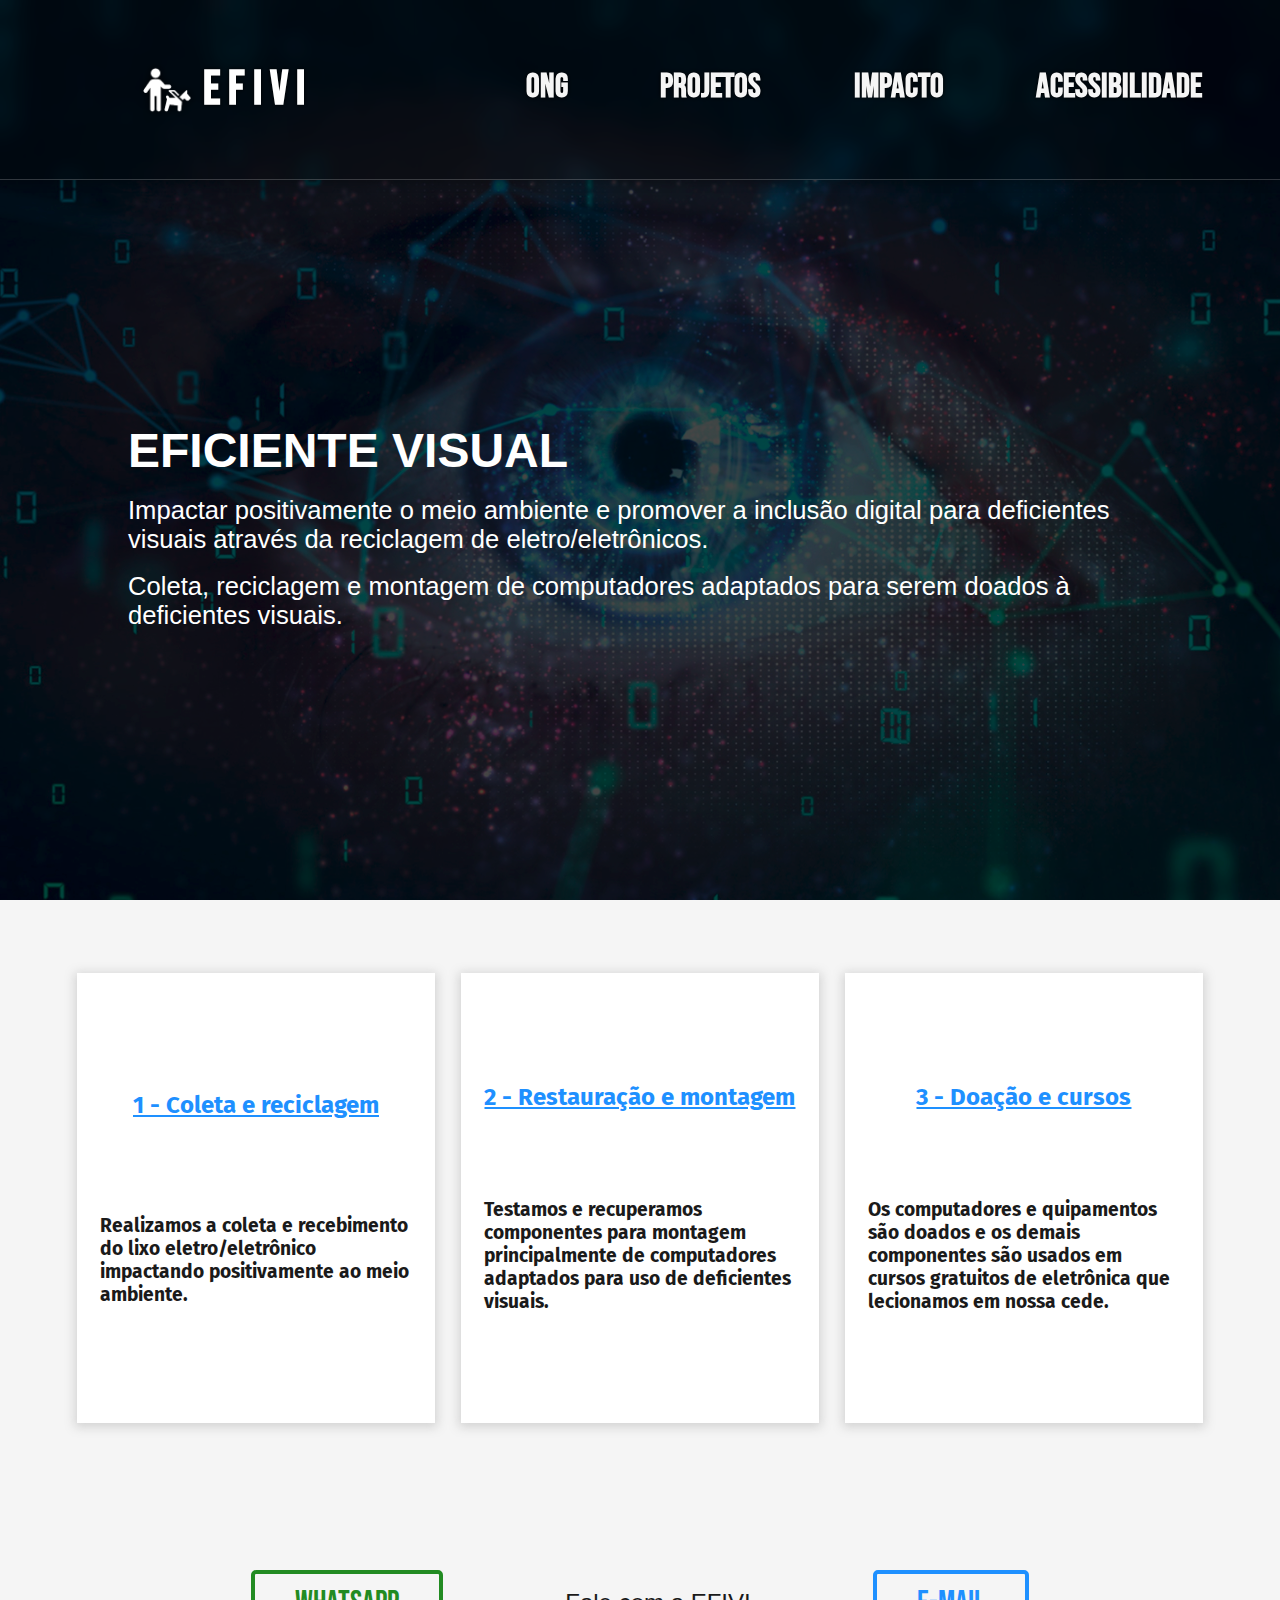
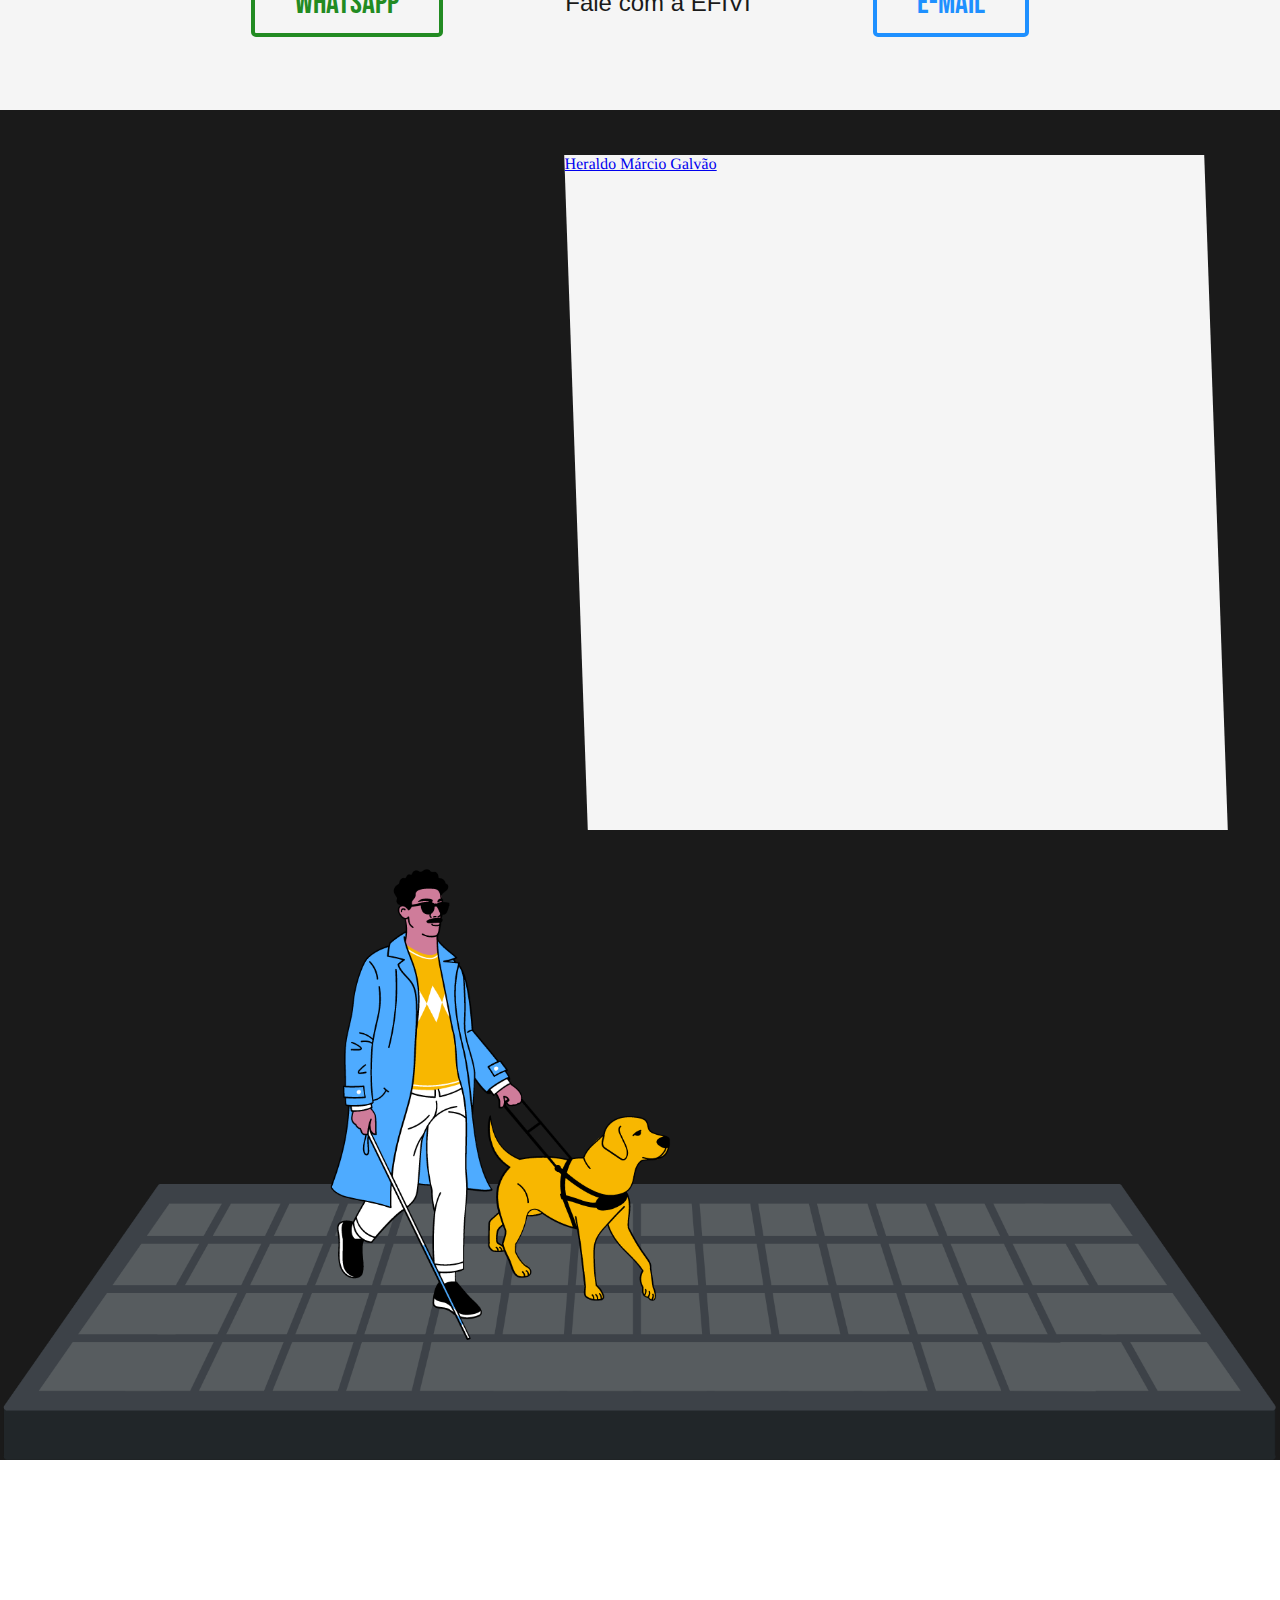
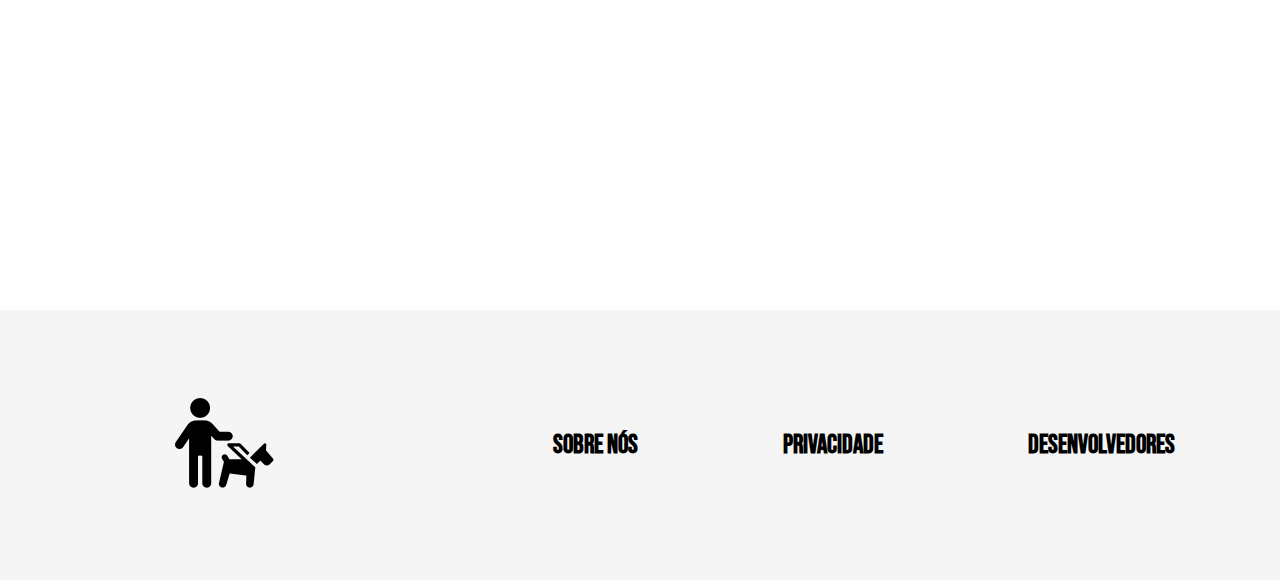
==== commit a3879213: "1304" ====
--- a/Integrador/index.html
+++ b/Integrador/index.html
@@ -5,7 +5,7 @@
     <meta name="viewport" content="width=device-width, initial-scale=1.0">
     <link rel="preconnect" href="https://fonts.googleapis.com">
     <link rel="preconnect" href="https://fonts.gstatic.com" crossorigin>
-    <link href="https://fonts.googleapis.com/css2?family=Bebas+Neue&display=swap" rel="stylesheet">
+    <link href="https://fonts.googleapis.com/css2?family=Anton&family=Audiowide&family=Bebas+Neue&family=Fira+Sans:ital,wght@0,100;0,200;0,300;0,400;0,500;0,600;0,700;0,800;0,900;1,100;1,200;1,300;1,400;1,500;1,600;1,700;1,800;1,900&family=Kanit&family=Libre+Baskerville&family=Lobster&family=Oswald&family=Permanent+Marker&family=Pixelify+Sans&family=Prompt&family=Sacramento&family=Tilt+Neon&family=Tomorrow&family=Young+Serif&family=Zeyada&display=swap" rel="stylesheet">
     <link rel="stylesheet" href="index.css">
     <title>EFIVI</title>
 </head>
@@ -47,7 +47,7 @@
         <div class="cards">
             <div class="card">
                 <h3 class="card-title">1 - Coleta e reciclagem</h3>
-                <p class="card-text">Realizamos a coleta do lixo eletro/eletrônico impactando positivamente ao meio ambiente.</p>
+                <p class="card-text">Realizamos a coleta e recebimento do lixo eletro/eletrônico impactando positivamente ao meio ambiente.</p>
             </div>
             <div class="card">
                 <h3 class="card-title">2 - Restauração e montagem</h3>
@@ -55,8 +55,13 @@
             </div>
             <div class="card">
                 <h3 class="card-title">3 - Doação e cursos</h3>
-                <p class="card-text">Os computadores são doados e os demais componentes são usados em cursos gratuitos de eletrônica que lecionamos em nossa cede.</p>
+                <p class="card-text">Os computadores e quipamentos são doados e os demais componentes são usados em cursos gratuitos de eletrônica que lecionamos em nossa cede.</p>
             </div>
+        </div>
+        <div class="contato">
+            <a class="btn-whatsapp" href="#">Whatsapp</a>
+            <p class="text-contato">Fale com a EFIVI</p>
+            <a class="btn-email" href="#">E-mail</a>
         </div>
     </div>
 
--- a/Integrador/index.css
+++ b/Integrador/index.css
@@ -142,11 +142,12 @@
 
 .process {
     width: 100%;
-    height: 80vh;
+    height: 90vh;
     background-color: whitesmoke;
     display: flex;
     align-items: center;
     justify-content: space-around;
+    flex-direction: column;
 }
 
 .cards {
@@ -157,9 +158,9 @@
 }
 
 .card {
-    width: 25vw;
+    width: 28vw;
     min-width: 20vw;
-    height: 40vh;
+    height: 50vh;
     background-color: white;
     box-shadow: 0px 2px 10px 2px rgba(128, 128, 128, 0.3);
     text-align: left;
@@ -174,7 +175,7 @@
 
 .card-title {
     color: dodgerblue;
-    font-family: sans-serif;
+    font-family: "fira sans", sans-serif;
     font-weight: bolder;
     font-size: 1.5rem;
     text-decoration: underline;
@@ -182,9 +183,54 @@
 
 .card-text {
     color: #1a1a1a;
-    font-family: sans-serif;
+    font-family: "fira sans", sans-serif;
     font-weight: bold;
     font-size: 1.2rem;
+}
+/*===========================================================================CONTATO*/
+.contato {
+    width: 80%;
+    display: flex;
+    align-items: center;
+    justify-content: space-evenly;
+}
+
+.btn-whatsapp {
+    padding: 10px 40px;
+    font-family: "bebas neue", sans-serif;
+    font-size: xx-large;
+    text-decoration: none;
+    color: forestgreen;
+    border: 4px solid forestgreen;
+    border-radius: 5px;
+
+    &:hover {
+        background-color: forestgreen;
+        color: white;
+        box-shadow: 0px 2px 4px 2px rgba(128, 128, 128, 0.3);
+    }
+}
+
+.btn-email {
+    padding: 10px 40px;
+    font-family: "bebas neue", sans-serif;
+    font-size: xx-large;
+    text-decoration: none;
+    color: dodgerblue;
+    border: 4px solid dodgerblue;
+    border-radius: 5px;
+
+    &:hover {
+        background-color: dodgerblue;
+        color: white;
+        box-shadow: 0px 2px 4px 2px rgba(128, 128, 128, 0.3);
+    }
+}
+
+.text-contato {
+    font-family: Arial, Helvetica, sans-serif;
+    font-size: x-large;
+    color: #1a1a1a;
 }
 
 /*===========================================================================INFO*/
@@ -288,17 +334,17 @@
     .d-text {
         font-size: 1.2rem;
     }
+    .process {
+        height: 180vh;
+    }
     .cards {
         flex-direction: column;
         gap: 2vh;
     }
-    .process {
-        height: auto;
-        padding: 5%;
-    }
     .card {
         width: 80vw;
         height: 40vh;
+        padding: 5%;
     }
     .card-title {
         font-size: 1.2rem;
@@ -306,6 +352,10 @@
     .card-text {
         font-size: 1rem;
     }
+    .contato {
+        flex-direction: column;
+        gap: 2vh;
+    }
     .info-content {
         width: 90%;
     }
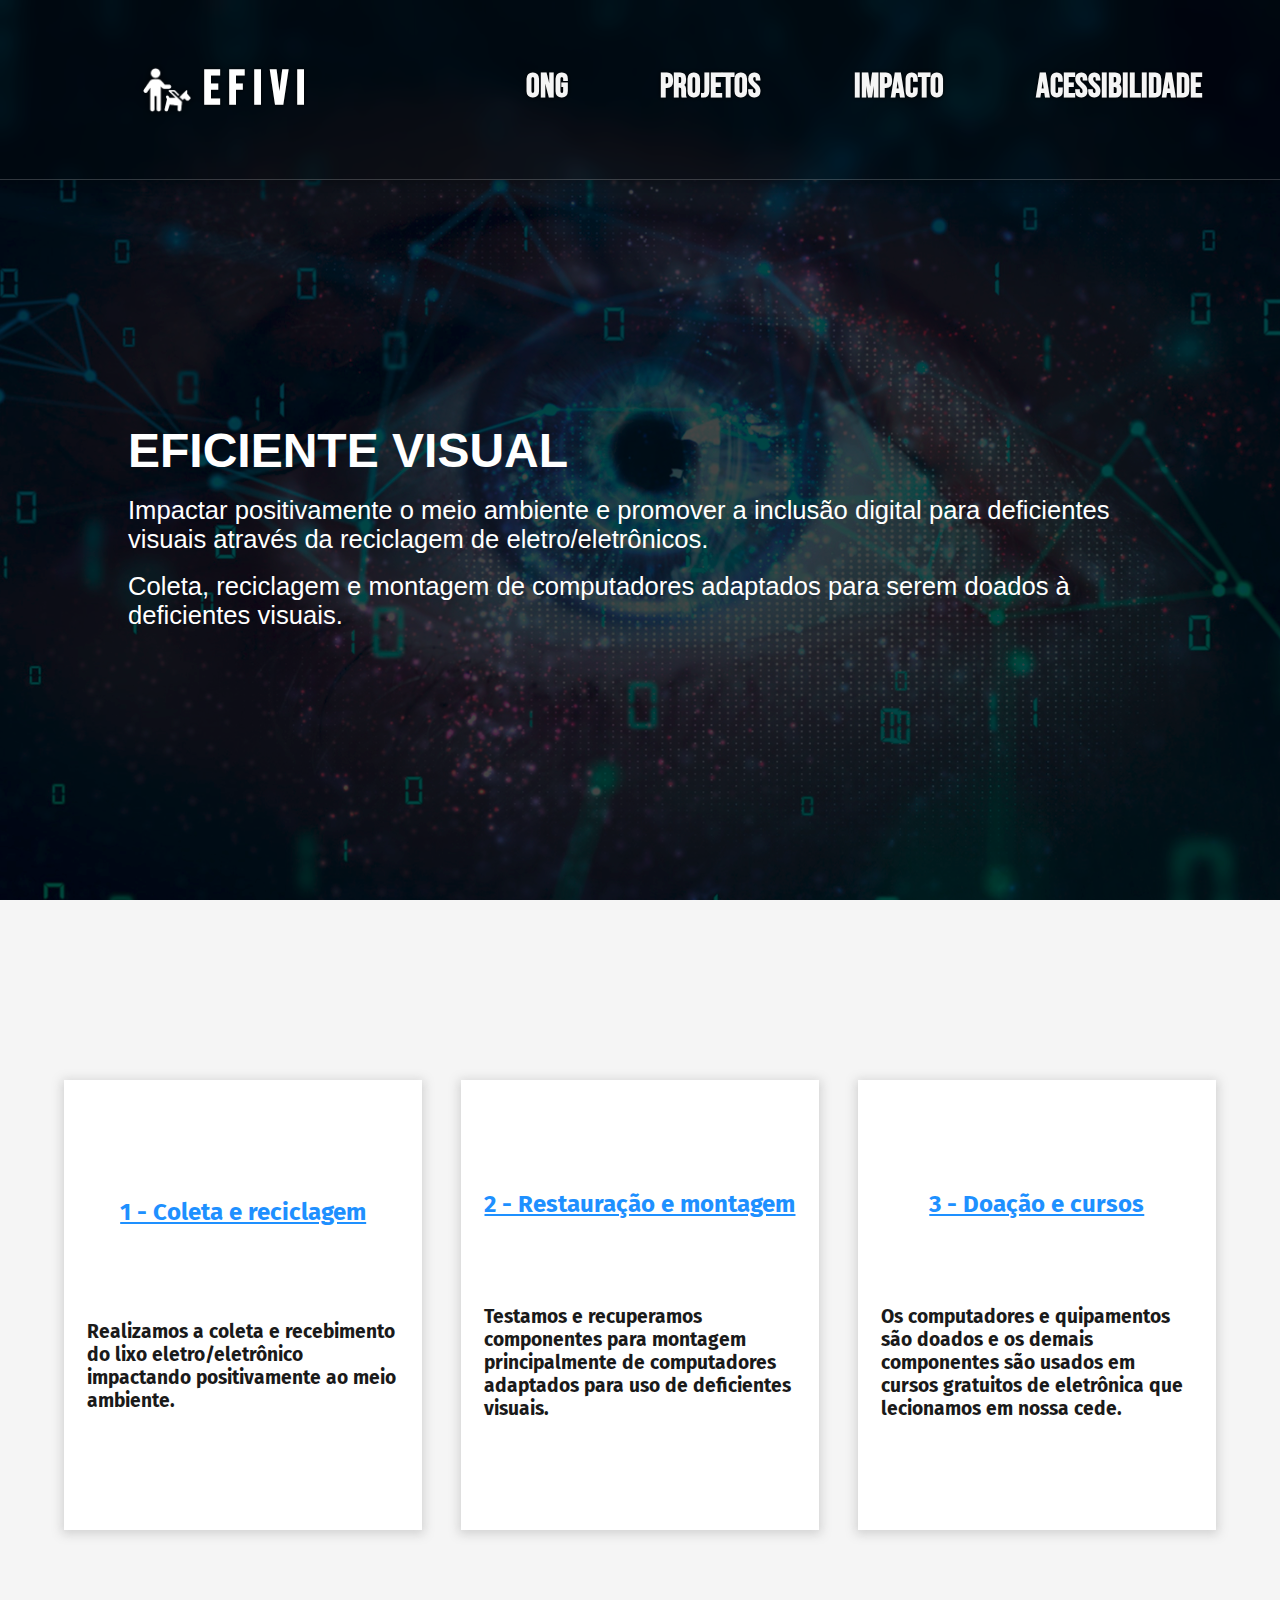
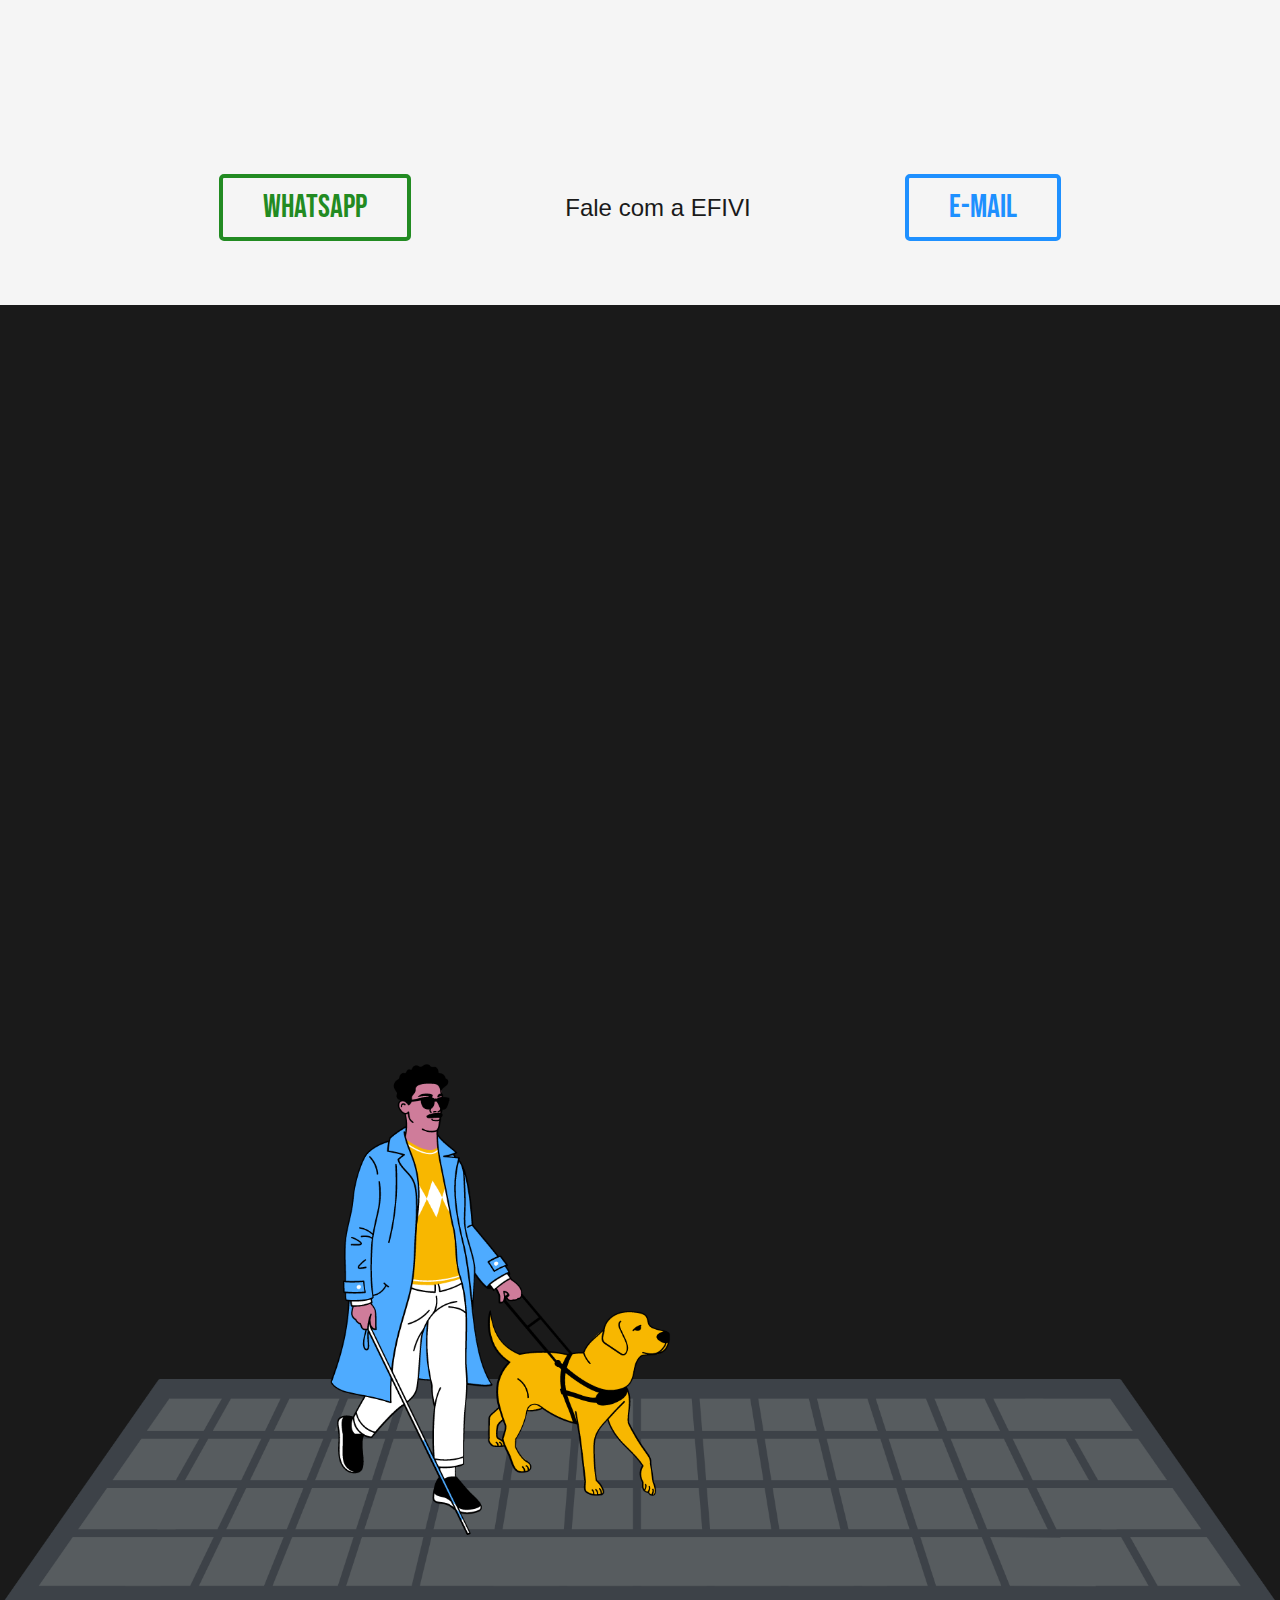
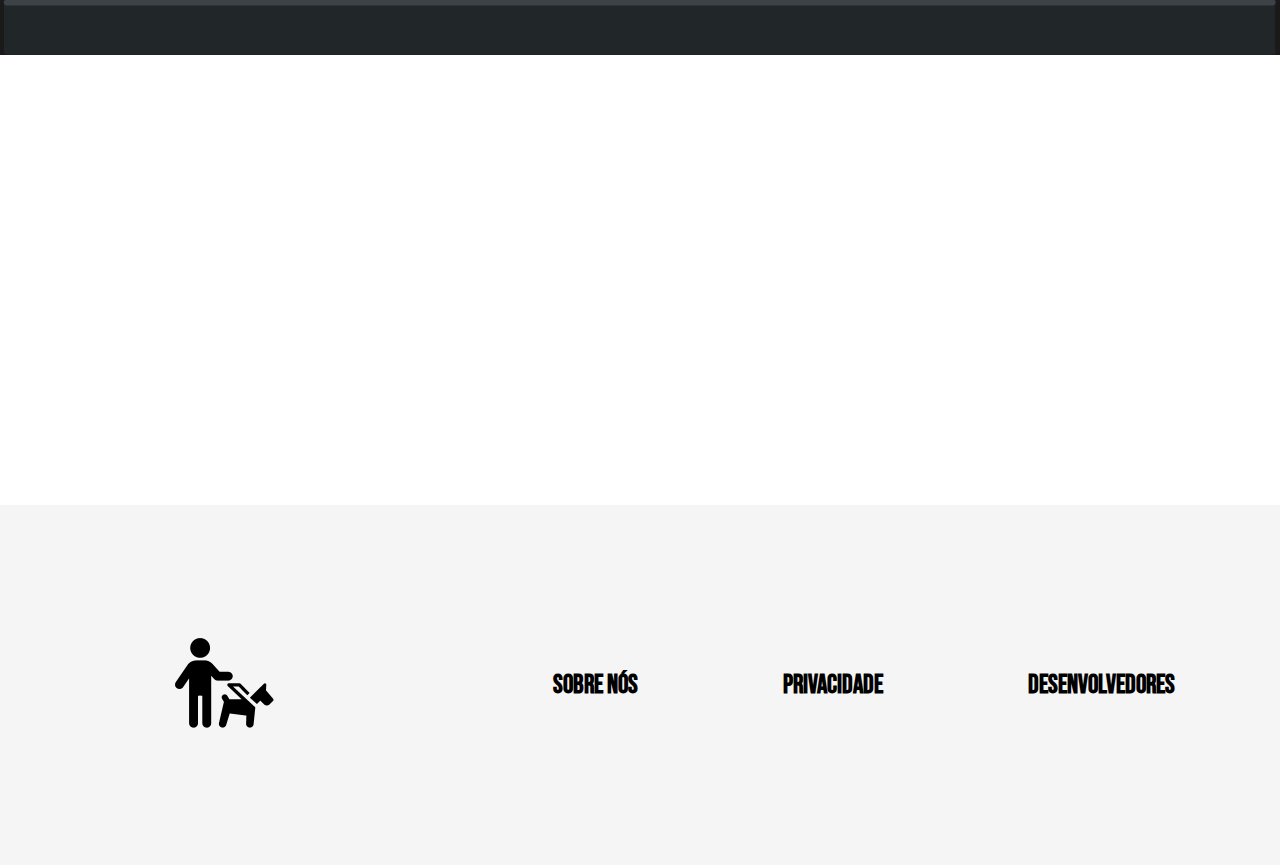
==== commit 705fd4cb: "1404" ====
--- a/Integrador/index.html
+++ b/Integrador/index.html
@@ -58,17 +58,18 @@
                 <p class="card-text">Os computadores e quipamentos são doados e os demais componentes são usados em cursos gratuitos de eletrônica que lecionamos em nossa cede.</p>
             </div>
         </div>
-        <div class="contato">
-            <a class="btn-whatsapp" href="#">Whatsapp</a>
-            <p class="text-contato">Fale com a EFIVI</p>
-            <a class="btn-email" href="#">E-mail</a>
-        </div>
+    </div>
+    <div class="duvidas">
+        
+    </div>
+    <div class="contato">
+        <a class="btn-whatsapp" href="#">Whatsapp</a>
+        <p class="text-contato">Fale com a EFIVI</p>
+        <a class="btn-email" href="#">E-mail</a>
     </div>
 
     <div class="info">
-        <div class="info-content">
-            <a href="https://youtube.com/@SenhorGalvao?si=eXcw95epVBjJ8Abp">Heraldo Márcio Galvão</a>
-        </div>
+        
     </div>
 
     <div class="local">
--- a/Integrador/index.css
+++ b/Integrador/index.css
@@ -74,7 +74,7 @@
     &:hover {
         color: white;
         /*border: 4px solid white;*/
-        border-bottom: 5px solid rgb(110, 214, 6);
+        border-bottom: 5px solid chartreuse;
     }
 }
 
@@ -154,7 +154,7 @@
     width: 90%;
     display: flex;
     align-items: center;
-    justify-content: space-around;
+    justify-content: space-between;
 }
 
 .card {
@@ -187,12 +187,22 @@
     font-weight: bold;
     font-size: 1.2rem;
 }
+
+/*===========================================================================DUVIDAS*/
+
+.duvidas {
+    width: 100%;
+    background-color: whitesmoke;
+}
+
 /*===========================================================================CONTATO*/
 .contato {
-    width: 80%;
+    width: 100%;
+    padding: 5%;
     display: flex;
     align-items: center;
     justify-content: space-evenly;
+    background-color: whitesmoke;
 }
 
 .btn-whatsapp {
@@ -247,15 +257,6 @@
     justify-content: flex-end;
 }
 
-.info-content {
-    width: 50%;
-    height: 50%;
-    background-color: whitesmoke;
-    margin: 5vh 5vw;
-    border-radius: 0px;
-    transform: skew(2deg);
-}
-
 /*===========================================================================MAPA*/
 
 .local {
@@ -276,7 +277,7 @@
 
 footer {
     width: 100%;
-    height: 30vh;
+    height: 40vh;
     background-color: whitesmoke;
     display: flex;
     align-items: center;
@@ -326,20 +327,20 @@
         display: block;
     }
     .p-content {
-        margin-bottom: 10vh;
+        margin-bottom: 20vh;
     }
     .t-text {
-        font-size: 2rem;
+        font-size: 2.4rem;
     }
     .d-text {
-        font-size: 1.2rem;
+        font-size: 1.3rem;
     }
     .process {
-        height: 180vh;
+        height: 160vh;
     }
     .cards {
         flex-direction: column;
-        gap: 2vh;
+        gap: 4vh;
     }
     .card {
         width: 80vw;
@@ -347,19 +348,23 @@
         padding: 5%;
     }
     .card-title {
-        font-size: 1.2rem;
+        font-size: 1.3rem;
     }
     .card-text {
-        font-size: 1rem;
+        font-size: 1.1rem;
+    }
+    .duvidas {
+
     }
     .contato {
         flex-direction: column;
         gap: 2vh;
     }
-    .info-content {
-        width: 90%;
+    .info {
+        height: 100vh;
     }
     .f-menu {
         flex-direction: column;
+        gap: 1vh;
     }
 }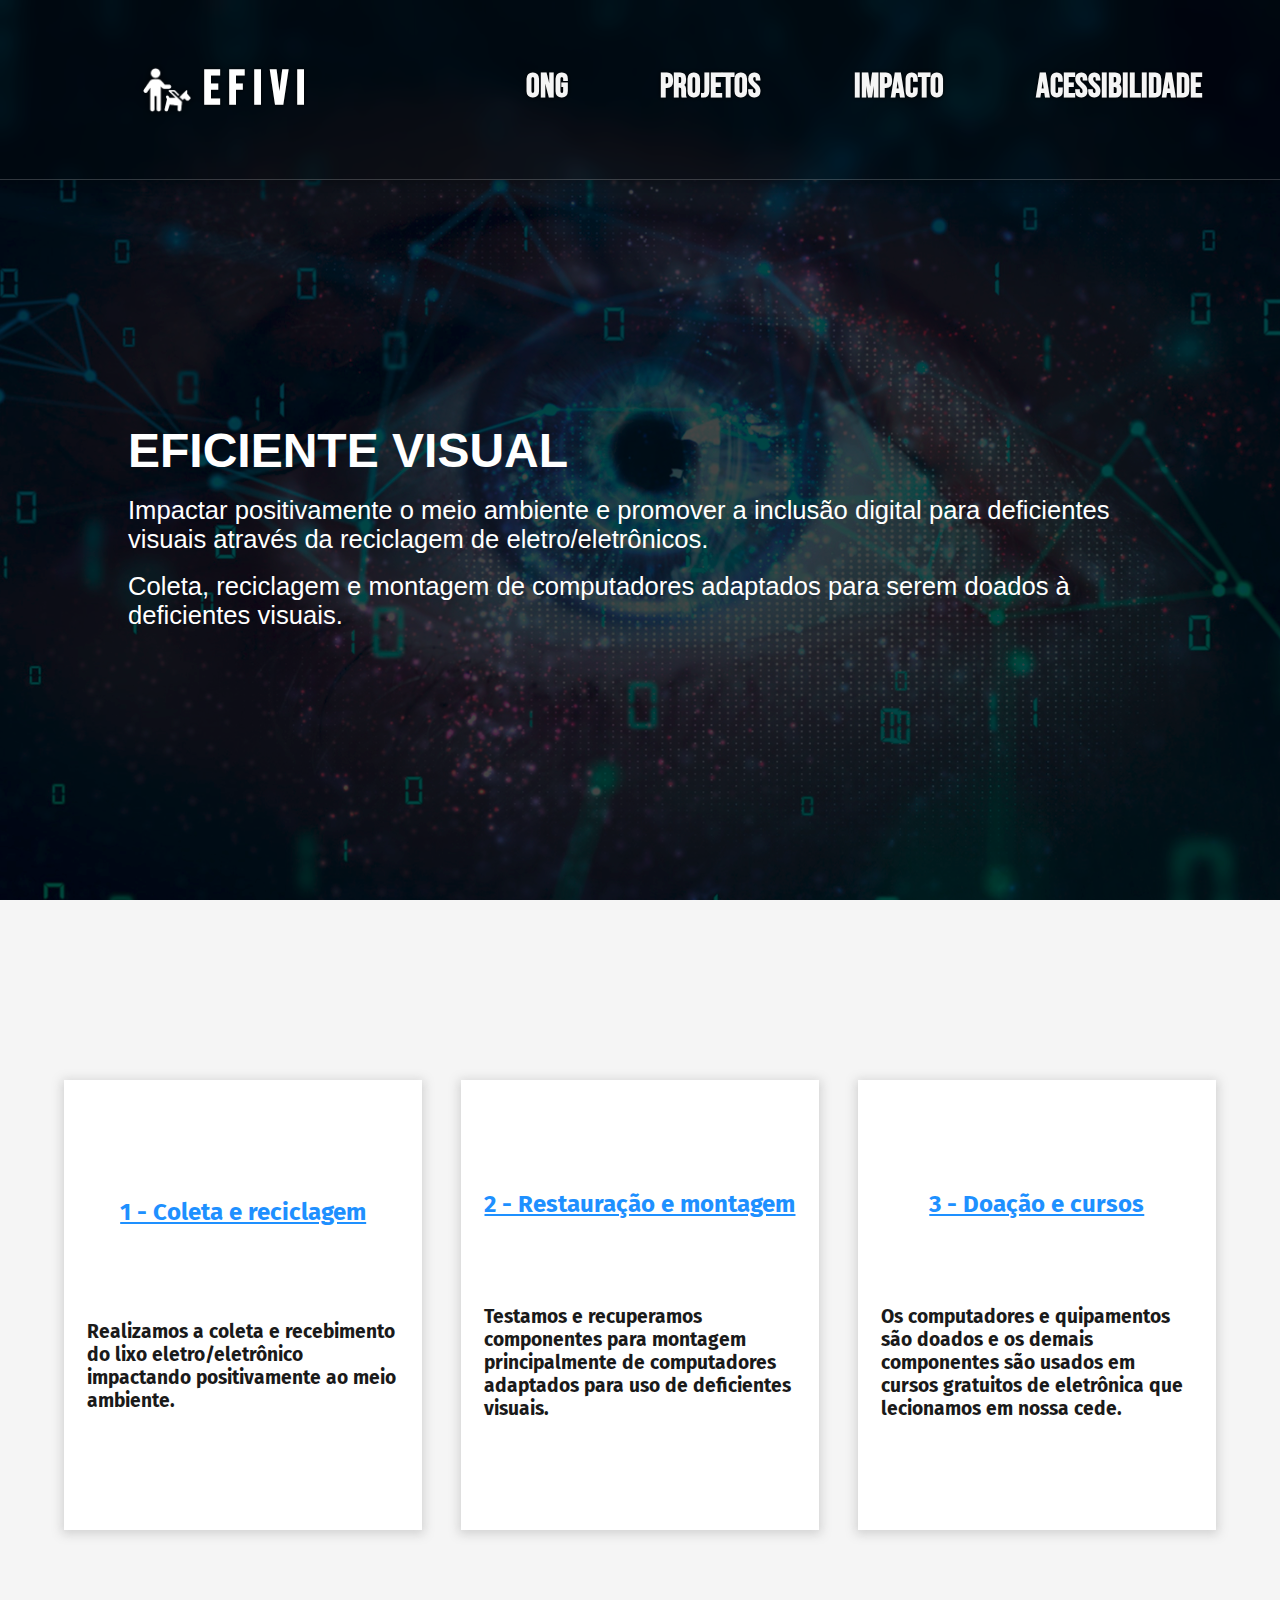
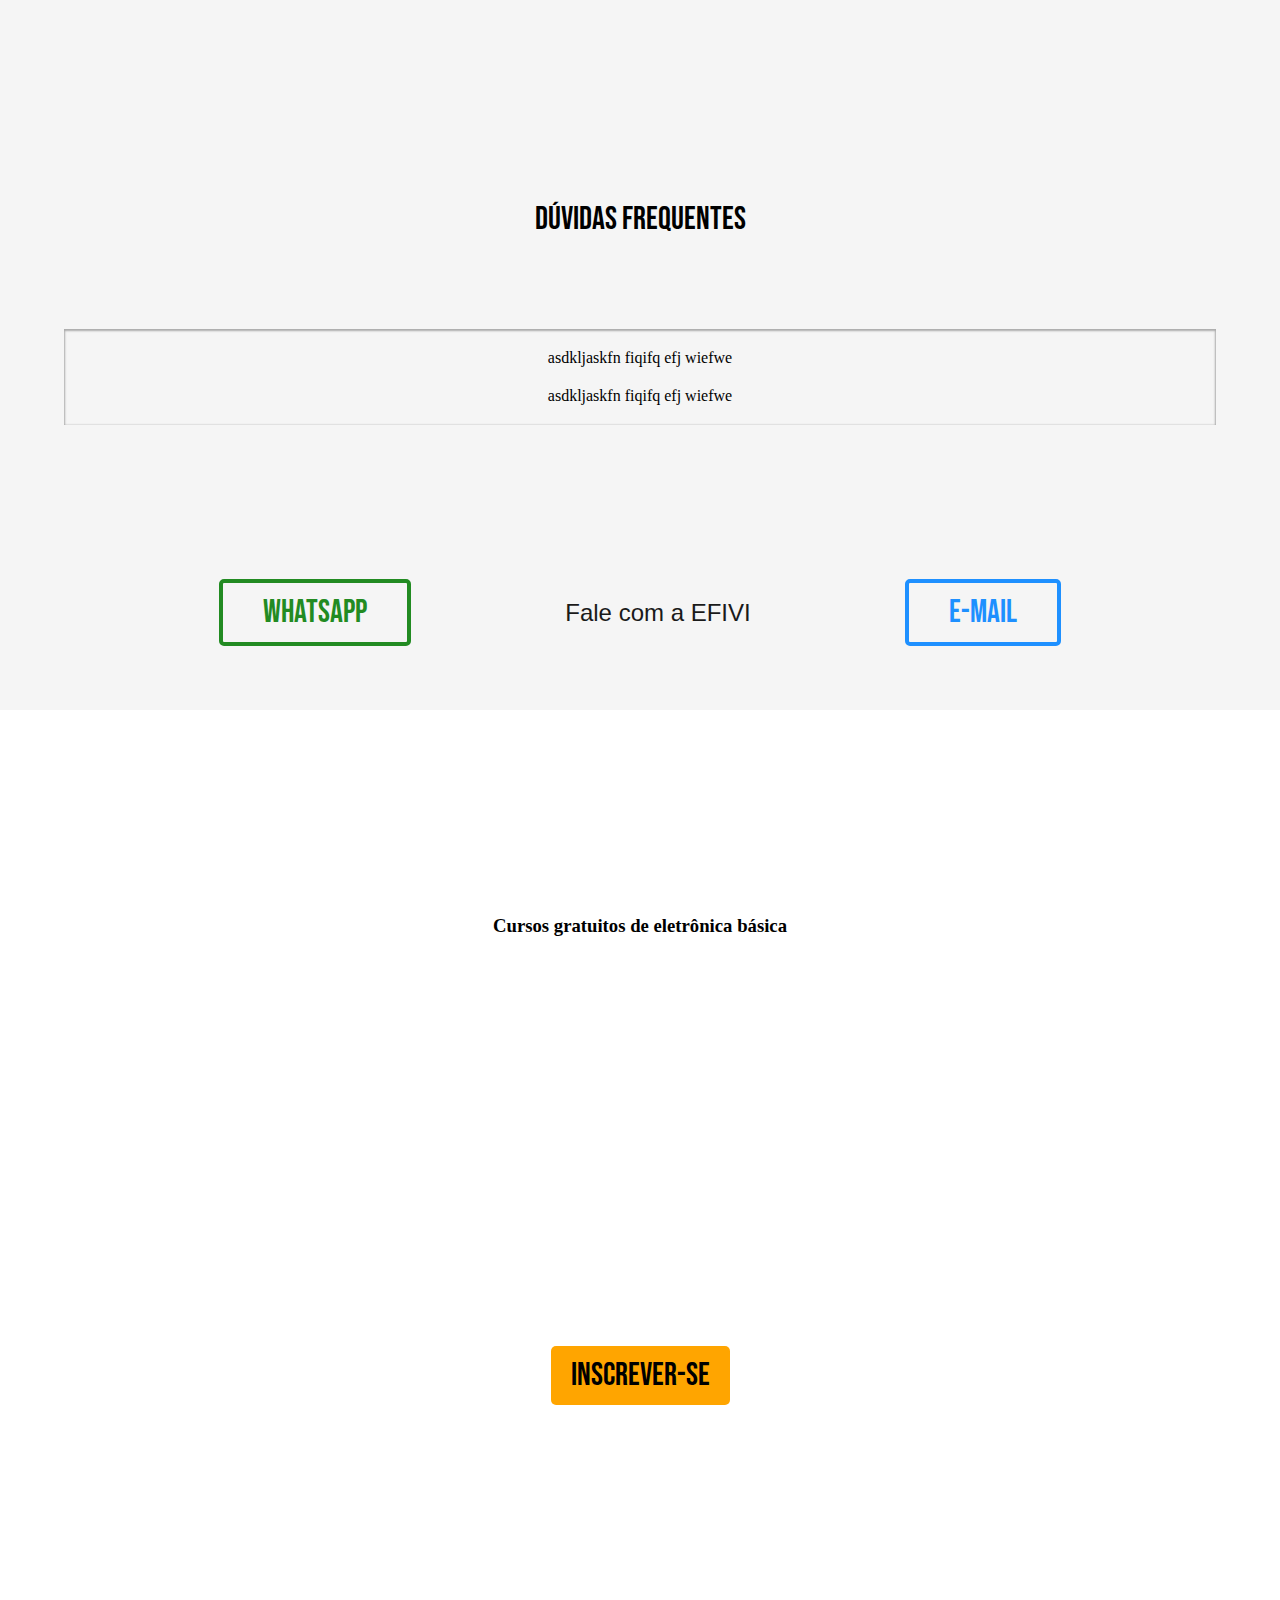
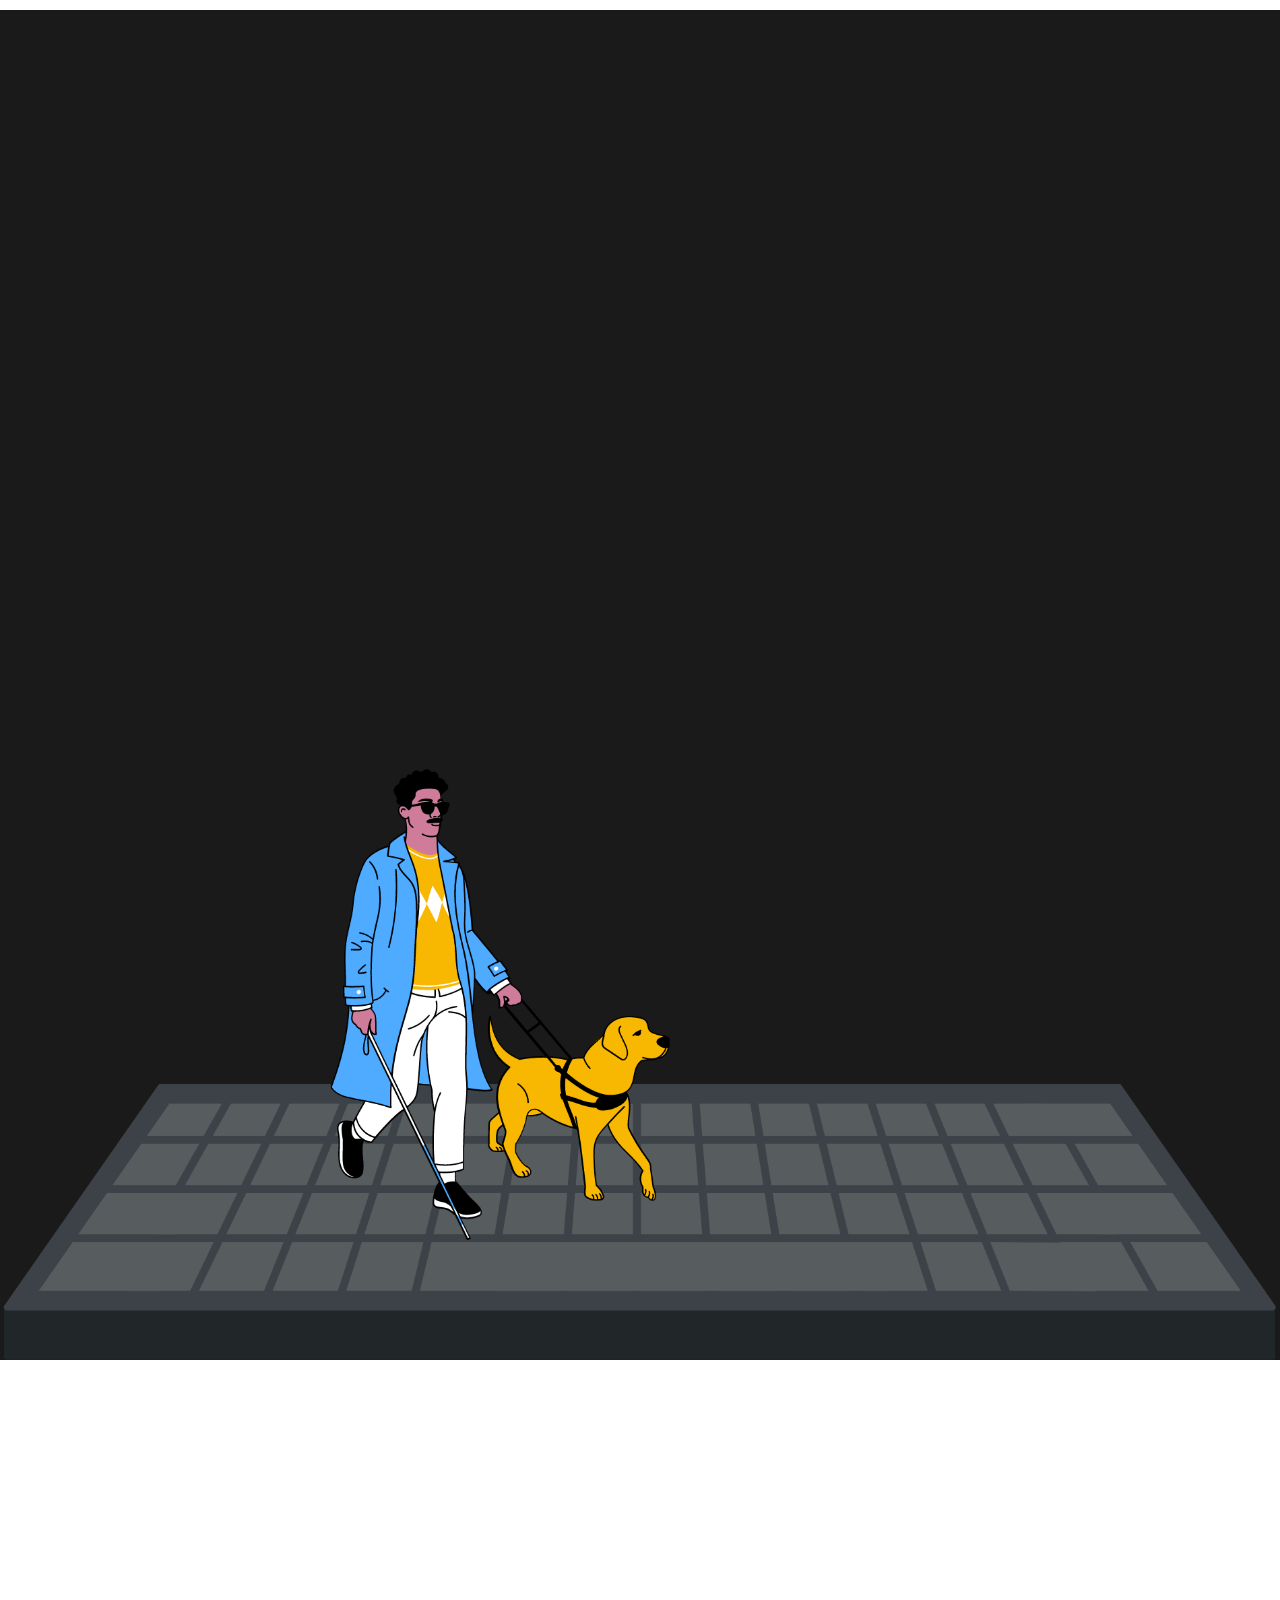
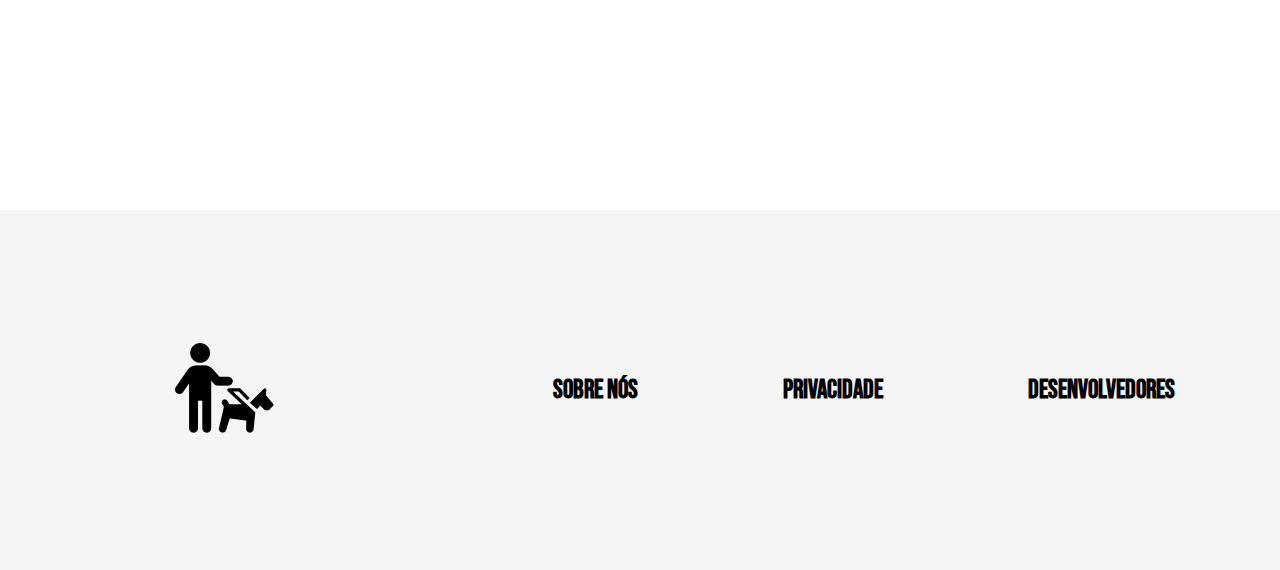
==== commit 38aed61d: "1704-main" ====
--- a/Integrador/index.html
+++ b/Integrador/index.html
@@ -60,12 +60,27 @@
         </div>
     </div>
     <div class="duvidas">
-        
+        <p class="acord-title">Dúvidas frequentes</p>
+        <div class="acordeon">
+            <div class="acord-item">
+                <div class="pergunta">asdkljaskfn  fiqifq efj wiefwe</div>
+                <div class="resposta"> qi q  hw h fuw fuiw hef uiweui hwuie fwui e</div>
+            </div>
+            <div class="acord-item">
+                <div class="pergunta">asdkljaskfn  fiqifq efj wiefwe</div>
+                <div class="resposta"> qi q  hw h fuw fuiw hef uiweui hwuie fwui e</div>
+            </div>
+        </div>
     </div>
     <div class="contato">
         <a class="btn-whatsapp" href="#">Whatsapp</a>
         <p class="text-contato">Fale com a EFIVI</p>
         <a class="btn-email" href="#">E-mail</a>
+    </div>
+
+    <div class="cursos">
+        <h3 class="c-title">Cursos gratuitos de eletrônica básica</h3>
+        <a href="#" class="btn-insc">Inscrever-se</a>
     </div>
 
     <div class="info">
--- a/Integrador/index.css
+++ b/Integrador/index.css
@@ -192,7 +192,49 @@
 
 .duvidas {
     width: 100%;
+    padding: 10vh 0;
+    height: auto;
     background-color: whitesmoke;
+    display: flex;
+    align-items: center;
+    justify-content: flex-start;
+    flex-direction: column;
+    gap: 10vh;
+}
+
+.acordeon {
+    width: 90%;
+    text-align: center;
+    box-shadow: inset 0px 1px 2px 1px rgba(0, 0, 0, 0.3);
+    display: flex;
+    align-items: center;
+    justify-content: center;
+    flex-direction: column;
+    gap: 20px;
+    padding: 20px 0;
+}
+
+.acord-title {
+    cursor: default;
+    font-family: "bebas neue", sans-serif;
+    font-size: 2rem;
+}
+
+.acord-item {
+    
+}
+
+.pergunta {
+    cursor: pointer;
+}
+
+.resposta {
+    display: none;
+    cursor: default;
+}
+
+.resposta.active {
+    display: block;
 }
 
 /*===========================================================================CONTATO*/
@@ -241,6 +283,32 @@
     font-family: Arial, Helvetica, sans-serif;
     font-size: x-large;
     color: #1a1a1a;
+}
+
+/*===========================================================================CONTATO*/
+
+.cursos {
+    width: 100%;
+    height: 100vh;
+    background-color: white;
+    display: flex;
+    align-items: center;
+    justify-content: space-around;
+    flex-direction: column;
+}
+
+.c-title {
+    cursor: default;
+}
+
+.btn-insc {
+    text-decoration: none;
+    font-family: "bebas neue", sans-serif;
+    font-size: 2rem;
+    color: black;
+    background-color: orange;
+    padding: 10px 20px;
+    border-radius: 5px;
 }
 
 /*===========================================================================INFO*/
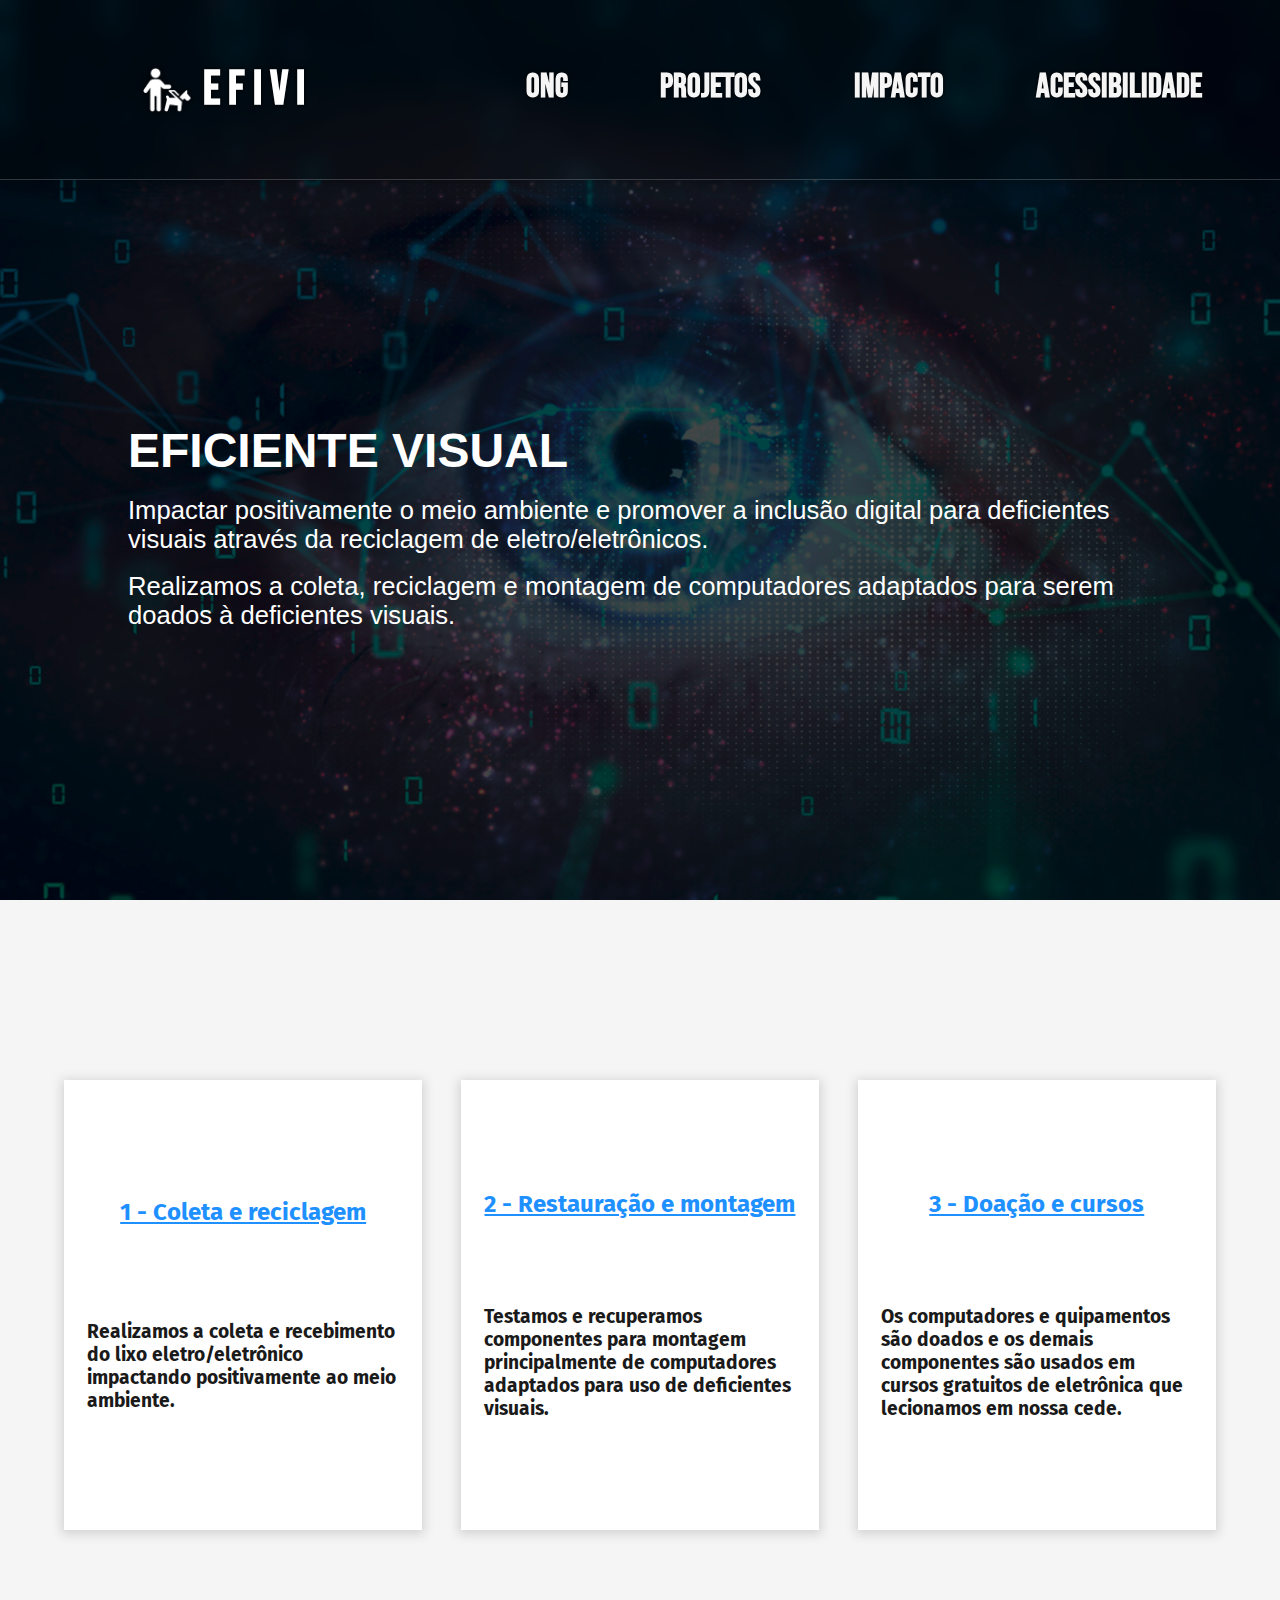
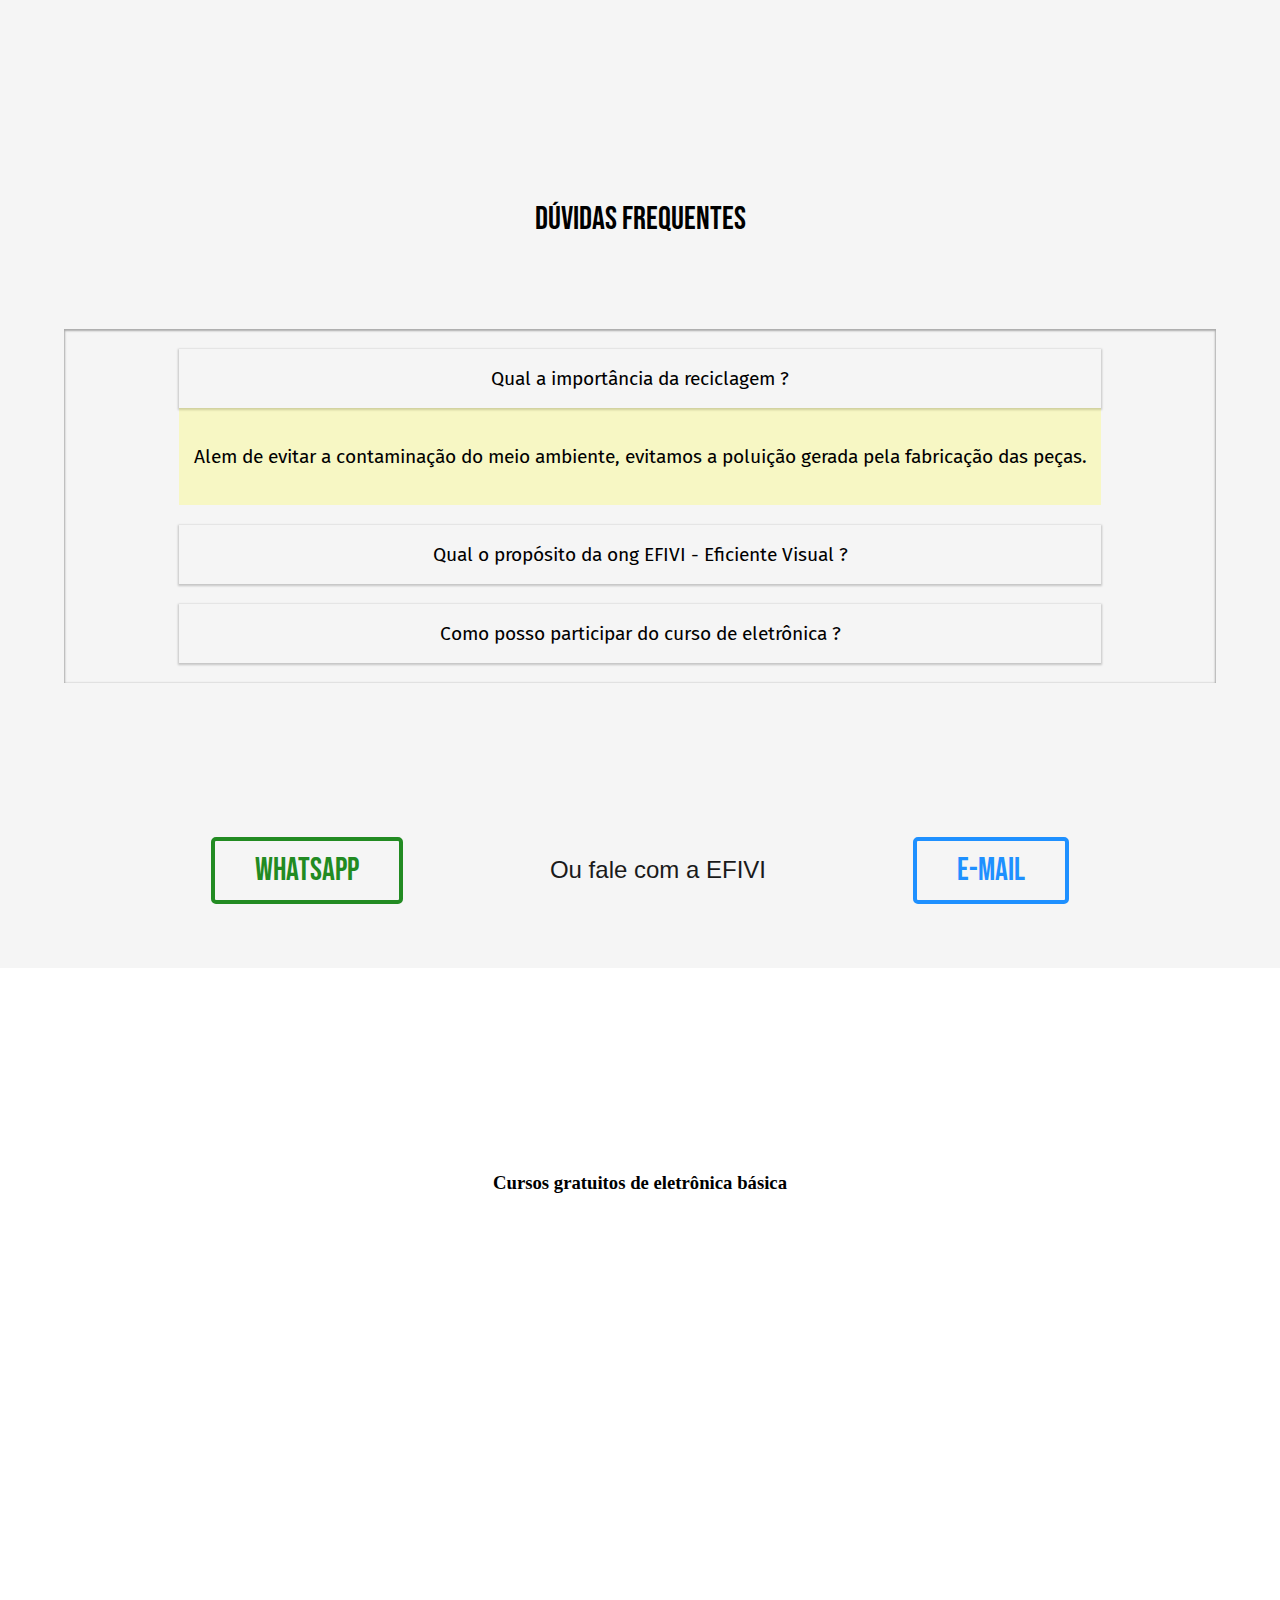
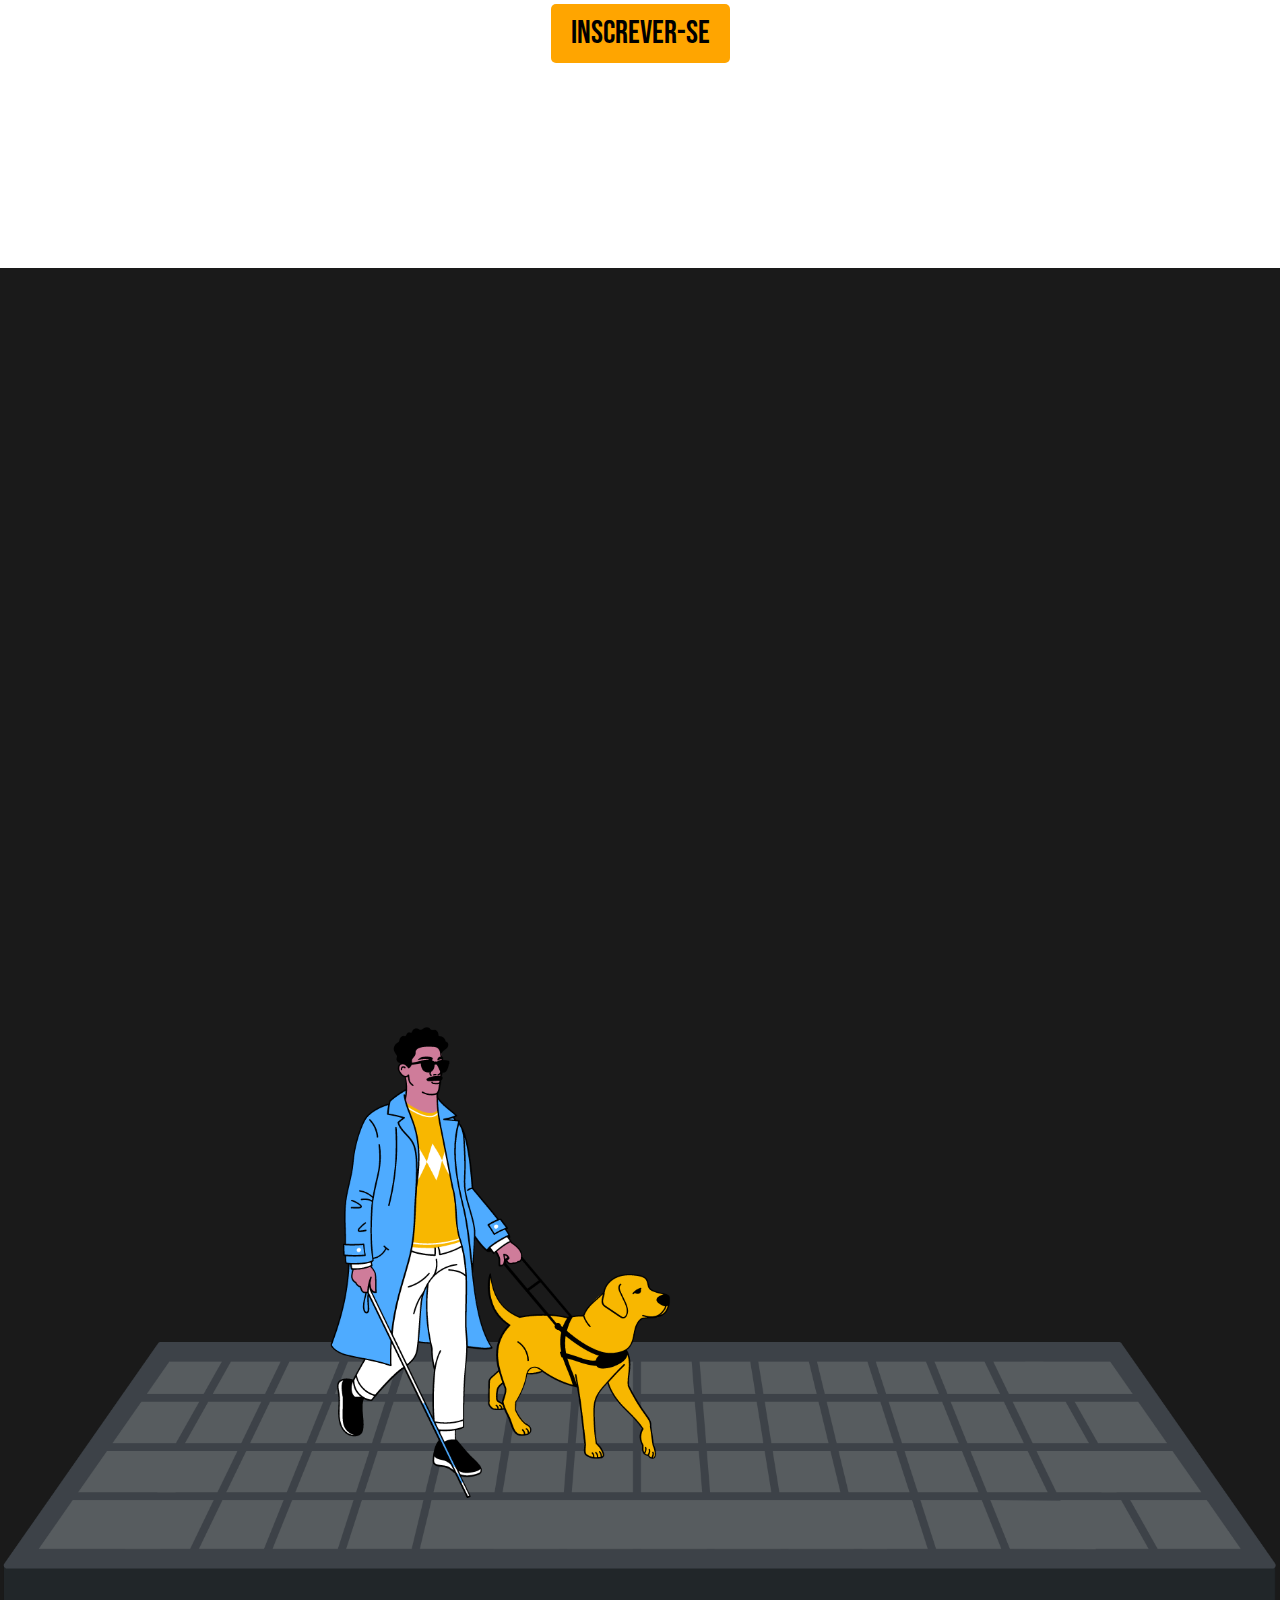
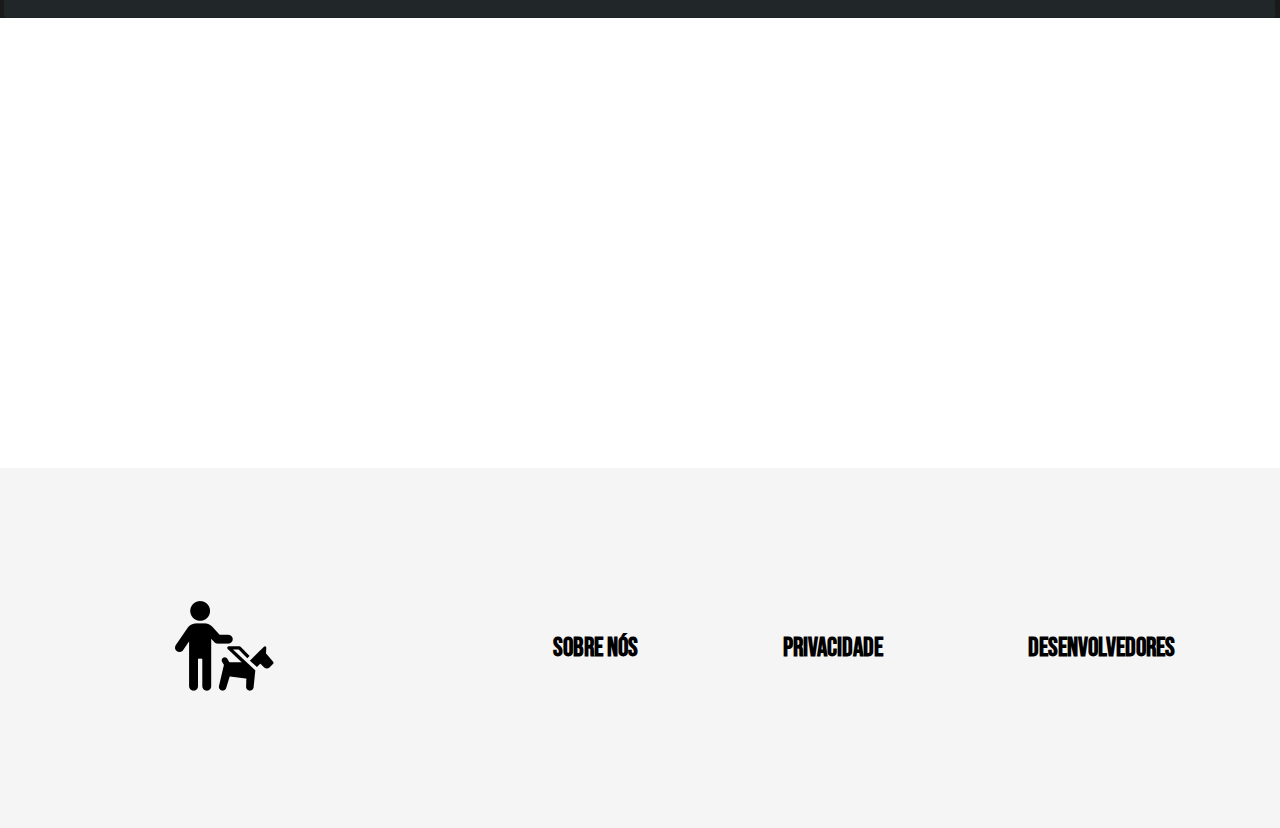
==== commit 1c08c46e: "1804" ====
--- a/Integrador/index.html
+++ b/Integrador/index.html
@@ -38,7 +38,7 @@
                 <p class="d-text">Impactar positivamente o meio ambiente e promover a inclusão digital para deficientes visuais através da reciclagem de eletro/eletrônicos.</p>
             </div>
             <div class="p-desc">
-                <p class="d-text">Coleta, reciclagem e montagem de computadores adaptados para serem doados à deficientes visuais.</p>
+                <p class="d-text">Realizamos a coleta, reciclagem e montagem de computadores adaptados para serem doados à deficientes visuais.</p>
             </div>
         </div>
     </div>
@@ -63,18 +63,22 @@
         <p class="acord-title">Dúvidas frequentes</p>
         <div class="acordeon">
             <div class="acord-item">
-                <div class="pergunta">asdkljaskfn  fiqifq efj wiefwe</div>
-                <div class="resposta"> qi q  hw h fuw fuiw hef uiweui hwuie fwui e</div>
+                <div class="pergunta">Qual a importância da reciclagem ?</div>
+                <div class="resposta active">Alem de evitar a contaminação do meio ambiente, evitamos a poluição gerada pela fabricação das peças.</div>
             </div>
             <div class="acord-item">
-                <div class="pergunta">asdkljaskfn  fiqifq efj wiefwe</div>
-                <div class="resposta"> qi q  hw h fuw fuiw hef uiweui hwuie fwui e</div>
+                <div class="pergunta">Qual o propósito da ong EFIVI -  Eficiente Visual ?</div>
+                <div class="resposta">Incentivar a reciclagem de eletrônicos, colaborar nesse aspecto recolhendo e reutilizando esse material e realizar doação de equipamentos ercuperados, como computadores adapatados para o deficiente visual.</div>
+            </div>
+            <div class="acord-item">
+                <div class="pergunta">Como posso participar do curso de eletrônica ?</div>
+                <div class="resposta">Contate a EFIVI abaixo ou faça-nos uma visita.</div>
             </div>
         </div>
     </div>
     <div class="contato">
         <a class="btn-whatsapp" href="#">Whatsapp</a>
-        <p class="text-contato">Fale com a EFIVI</p>
+        <p class="text-contato">Ou fale com a EFIVI</p>
         <a class="btn-email" href="#">E-mail</a>
     </div>
 
--- a/Integrador/index.css
+++ b/Integrador/index.css
@@ -221,16 +221,22 @@
 }
 
 .acord-item {
-    
+    width: 80%;
+    font-family: "fira sans", sans-serif;
+    font-size: 1.2em;
 }
 
 .pergunta {
     cursor: pointer;
+    box-shadow: 0px 1px 2px 1px rgba(0, 0, 0, 0.2);
+    padding: 2vh 0;
 }
 
 .resposta {
     display: none;
     cursor: default;
+    padding: 4% 0;
+    background-color: rgba(255, 255, 0, 0.2);
 }
 
 .resposta.active {
